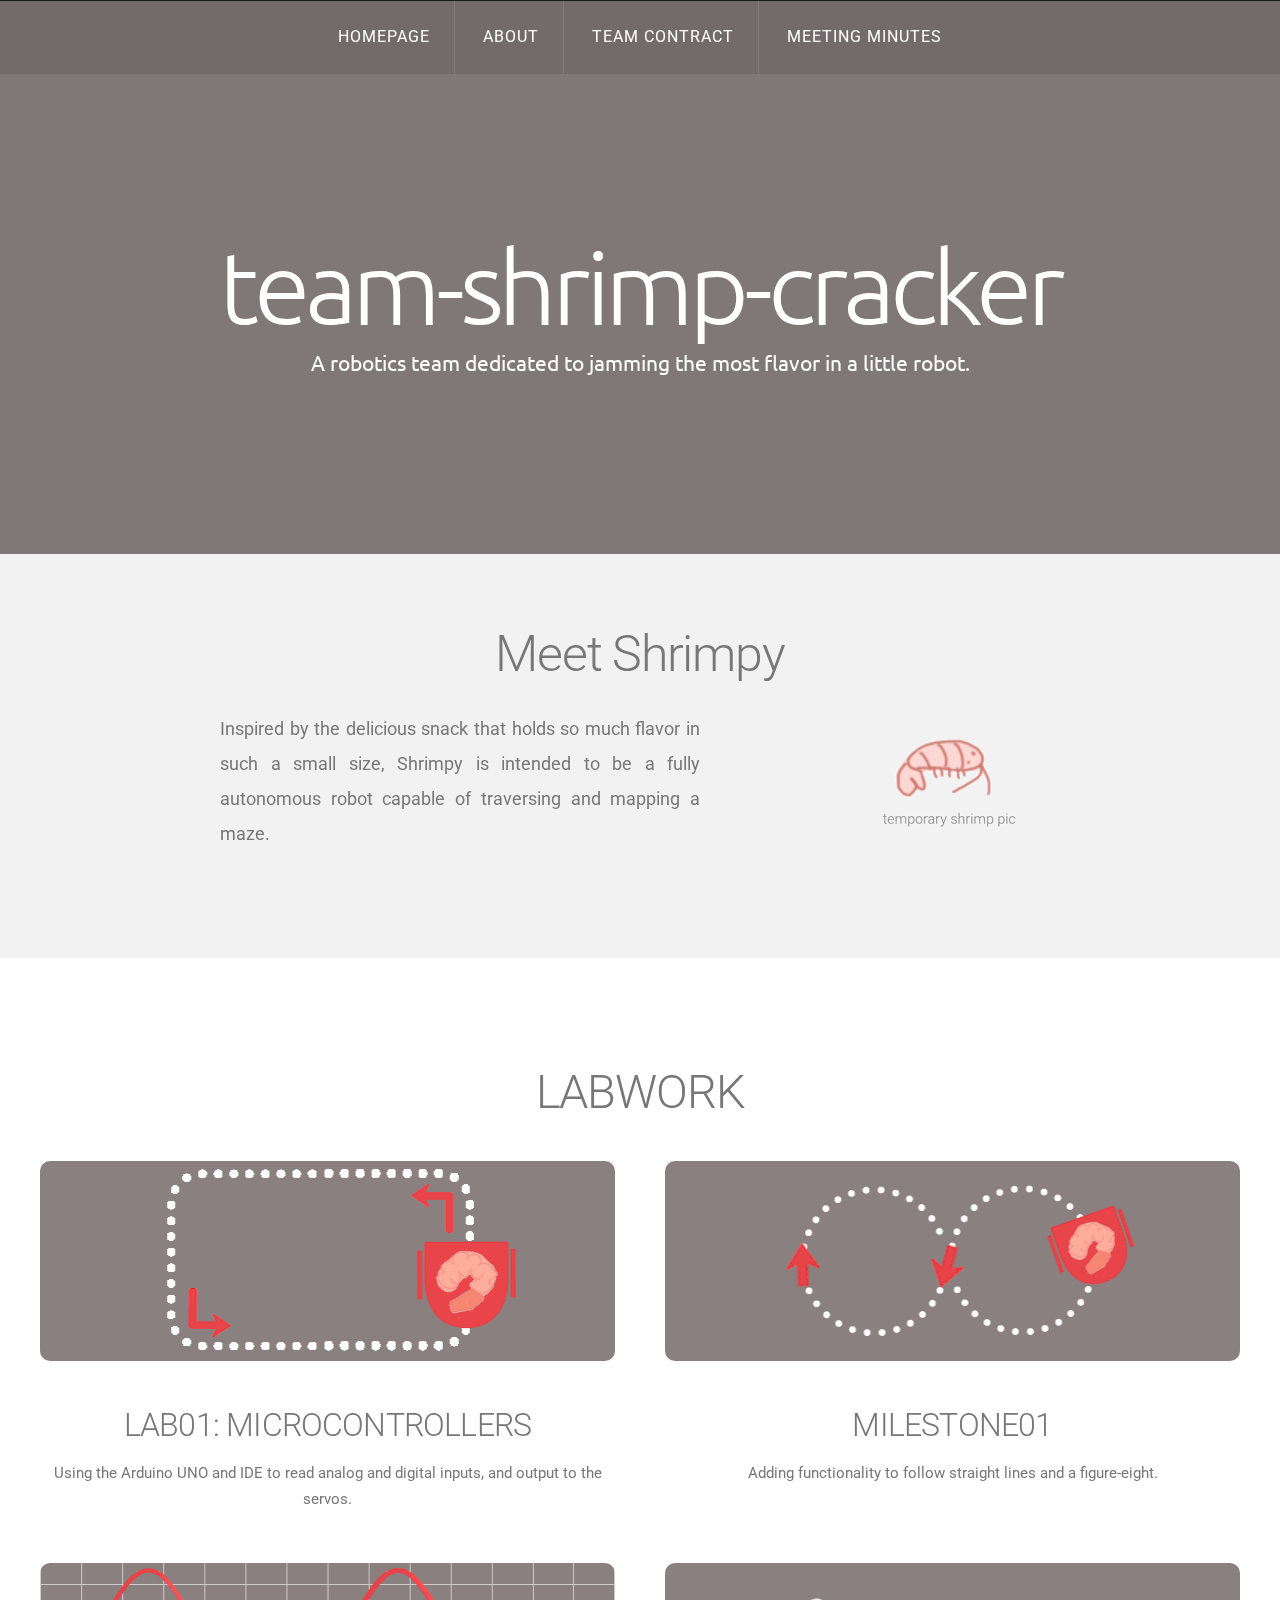
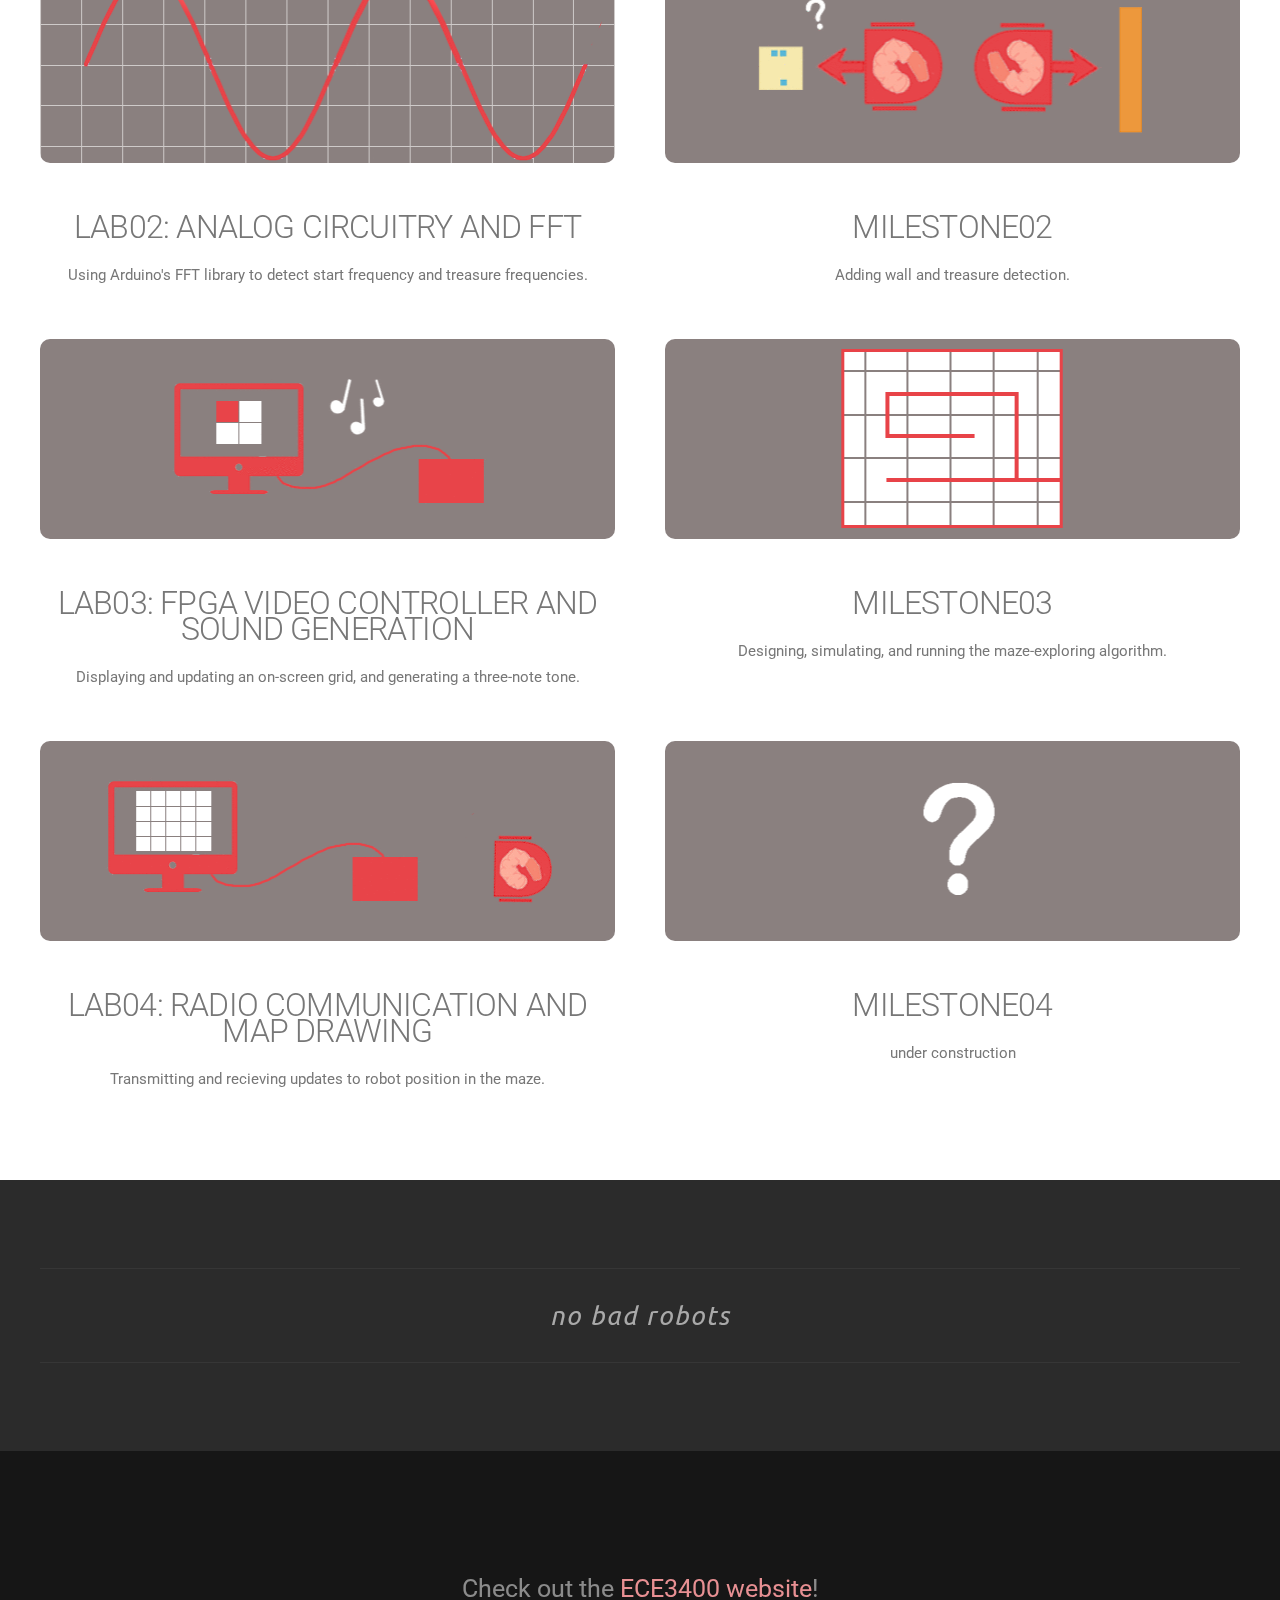
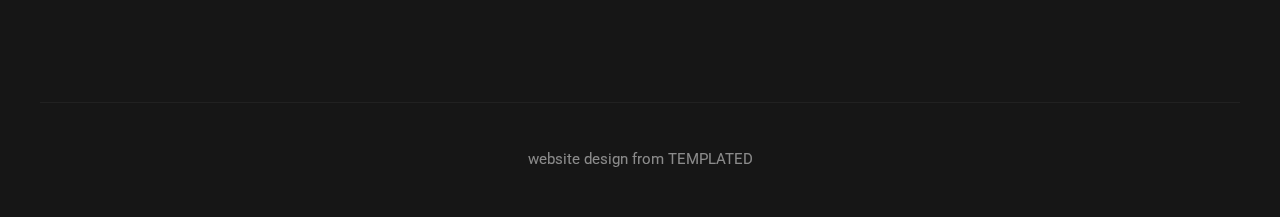
==== index.html @ 2589a4f0 "fixing font across all pages?" ====
<!DOCTYPE HTML>
<!--
	Linear by TEMPLATED
    templated.co @templatedco
    Released for free under the Creative Commons Attribution 3.0 license (templated.co/license)
-->
<html>
	<head>
		<title>Team Shrimp Cracker</title>
        <link href="shrimp.ico" rel="icon">
		<meta http-equiv="content-type" content="text/html; charset=utf-8" />
		<meta name="description" content="" />
		<meta name="keywords" content="" />
        <link href="https://fonts.googleapis.com/css?family=Roboto:100" rel="stylesheet">
        <link href="https://fonts.googleapis.com/css?family=Ubuntu" rel="stylesheet">
		<script src="http://ajax.googleapis.com/ajax/libs/jquery/1.11.0/jquery.min.js"></script>
		<script src="js/skel.min.js"></script>
		<script src="js/skel-panels.min.js"></script>
		<script src="js/init.js"></script>
		<noscript>
			<link rel="stylesheet" href="css/skel-noscript.css" />
			<link rel="stylesheet" href="css/style.css" />
			<link rel="stylesheet" href="css/style-desktop.css" />
		</noscript>
	</head>
	<body class="homepage">

	<!-- Header -->
		<div id="header">
			<div id="nav-wrapper"> 
				<!-- Nav -->
				<nav id="nav">
					<ul>
						<li class="active"><a href="index.html">Homepage</a></li>
						<li><a href="about.html">About</a></li>
						<li><a href="team-contract.html">Team Contract</a></li>
						<li><a href="meeting-minutes.html">Meeting Minutes</a></li>
					</ul>
				</nav>
			</div>
			<div class="container"> 
				
				<!-- Logo -->
				<div id="logo" style="font-family: Ubuntu;">
                    <h1><a href="index.html">team-shrimp-cracker</a></h1>
					<span class="tag">A robotics team dedicated to jamming the most flavor in a little robot.</span>
				</div>
			</div>
		</div>

	<!-- Featured -->
		<div id="featured">
			<div class="container">
				<header>
					<h2>Meet Shrimpy</h2>
				</header>
				<p style="margin-left:15%; width:40%;text-align: justify; text-justify: inter-word;">Inspired by the delicious snack that holds so much flavor in such a small size, Shrimpy is intended to be a fully autonomous robot capable of traversing and mapping a maze.</p>
                <div style="position:absolute; right:20%; top:35%;">
                    <img src="images/shrimp.PNG">
                </div>
			</div>
		</div>

	<!-- Main -->
		<div id="main">
			<div id="content" class="container">
                <header style="padding-top:0;"><h2 style="font-size:320%;"> LABWORK </h2></header>
				<div class="row">
					<section class="6u">
						<a href="lab01.html" class="image full"><img src="images/lab01.png" alt="" style="border-radius: 10px;"></a>
						<header style="margin-bottom:0;">
                            <a href="lab01.html"> <h2>LAB01: MICROCONTROLLERS</h2> </a>
						</header>
						<p>Using the Arduino UNO and IDE to read analog and digital inputs, and output to the servos.</p>
					</section>				
					<section class="6u">
						<a href="m01.html" class="image full"><img src="images/m01.png" alt="" style="border-radius: 10px;"></a>
						<header style="margin-bottom:0;">
                            <a href="m01.html"><h2>MILESTONE01</h2></a>
						</header>
						<p>Adding functionality to follow straight lines and a figure-eight.</p>
					</section>				
				</div>

				<div class="row">
					<section class="6u">
						<a href="lab02.html" class="image full"><img src="images/lab02.png" alt="" style="border-radius: 10px;"></a>
						<header style="margin-bottom:0;">
                            <a href="lab02.html"><h2>LAB02: ANALOG CIRCUITRY AND FFT</h2></a>
						</header>
						<p>Using Arduino's FFT library to detect start frequency and treasure frequencies.</p>
					</section>				
					<section class="6u">
						<a href="m02.html" class="image full"><img src="images/m02.gif" alt="" style="border-radius: 10px;"></a>
						<header style="margin-bottom:0;">
                            <a href="m02.html"><h2>MILESTONE02</h2></a>
						</header>
						<p>Adding wall and treasure detection.</p>
					</section>				
				</div>
			
                <div class="row">
					<section class="6u">
						<a href="lab03.html" class="image full"><img src="images/lab03.gif" alt="" style="border-radius: 10px;"></a>
						<header style="margin-bottom:0;">
                            <a href="lab03.html"><h2>LAB03: FPGA VIDEO CONTROLLER AND SOUND GENERATION</h2></a>
						</header>
						<p>Displaying and updating an on-screen grid, and generating a three-note tone.</p>
					</section>				
					<section class="6u">
						<a href="nobody-home.html" class="image full"><img src="images/m03.gif" alt="" style="border-radius: 10px;"></a>
						<header style="margin-bottom:0;">
                            <a href="nobody-home.html"><h2>MILESTONE03</h2></a>
						</header>
						<p>Designing, simulating, and running the maze-exploring algorithm.</p>
					</section>				
				</div>
                
                <div class="row">
					<section class="6u">
						<a href="lab04.html" class="image full"><img src="images/lab04.gif" alt="" style="border-radius: 10px;"></a>
						<header style="margin-bottom:0;">
                            <a href="lab04.html"><h2>LAB04: RADIO COMMUNICATION AND MAP DRAWING</h2></a>
						</header>
                        <p>Transmitting and recieving updates to robot position in the maze.</p>
					</section>				
					<section class="6u">
						<a href="nobody-home.html" class="image full"><img src="images/tbd.png" alt="" style="border-radius: 10px;"></a>
						<header style="margin-bottom:0;">
                            <a href="nobody-home.html"><h2>MILESTONE04</h2></a>
						</header>
						<p>under construction</p>
					</section>				
				</div>
                
			</div>
		</div>

	<!-- Tweet -->
		<div id="tweet">
			<div class="container">
				<section>
					<blockquote style="font-family:Ubuntu; letter-spacing: 2px;">no bad robots</blockquote>
				</section>
			</div>
		</div>

	<!-- Footer -->
		<div id="footer">
			<div class="container">
				<section>
					<header>
						<h2></h2>
                        <span class="byline">Check out the <a href="https://cei-lab.github.io/ece3400/">ECE3400 website</a>!</span>
					</header>
				</section>
			</div>
		</div>

	<!-- Copyright -->
		<div id="copyright">
			<div class="container">
				website design from <a href="http://templated.co">TEMPLATED</a>  
			</div>
		</div>

	</body>
</html>
---- css/skel-noscript.css ----
/* Resets (http://meyerweb.com/eric/tools/css/reset/ | v2.0 | 20110126 | License: none (public domain)) */

	html,body,div,span,applet,object,iframe,h1,h2,h3,h4,h5,h6,p,blockquote,pre,a,abbr,acronym,address,big,cite,code,del,dfn,em,img,ins,kbd,q,s,samp,small,strike,strong,sub,sup,tt,var,b,u,i,center,dl,dt,dd,ol,ul,li,fieldset,form,label,legend,table,caption,tbody,tfoot,thead,tr,th,td,article,aside,canvas,details,embed,figure,figcaption,footer,header,hgroup,menu,nav,output,ruby,section,summary,time,mark,audio,video{margin:0;padding:0;border:0;font-size:100%;font:inherit;vertical-align:baseline;}article,aside,details,figcaption,figure,footer,header,hgroup,menu,nav,section{display:block;}body{line-height:1;}ol,ul{list-style:none;}blockquote,q{quotes:none;}blockquote:before,blockquote:after,q:before,q:after{content:'';content:none;}table{border-collapse:collapse;border-spacing:0;}body{-webkit-text-size-adjust:none}

/* Box Model */

	*, *:before, *:after {
		-moz-box-sizing: border-box;
		-webkit-box-sizing: border-box;
		-o-box-sizing: border-box;
		-ms-box-sizing: border-box;
		box-sizing: border-box;
	}

/* Container */

	body {
		min-width: 1200px;
	}

	.container {
		width: 1200px;
		margin-left: auto;
		margin-right: auto;
	}

	/* Modifiers */
	
		.container.small {
			width: 900px;
		}

		.container.big {
			width: 100%;
			max-width: 1500px;
			min-width: 1200px;
		}

/* Grid */

	/* Cells */

		.\31 2u { width: 100% }
		.\31 1u { width: 91.6666666667% }
		.\31 0u { width: 83.3333333333% }
		.\39 u { width: 75% }
		.\38 u { width: 66.6666666667% }
		.\37 u { width: 58.3333333333% }
		.\36 u { width: 50% }
		.\35 u { width: 41.6666666667% }
		.\34 u { width: 33.3333333333% }
		.\33 u { width: 25% }
		.\32 u { width: 16.6666666667% }
		.\31 u { width: 8.3333333333% }
		.\-11u { margin-left: 91.6666666667% }
		.\-10u { margin-left: 83.3333333333% }
		.\-9u { margin-left: 75% }
		.\-8u { margin-left: 66.6666666667% }
		.\-7u { margin-left: 58.3333333333% }
		.\-6u { margin-left: 50% }
		.\-5u { margin-left: 41.6666666667% }
		.\-4u { margin-left: 33.3333333333% }
		.\-3u { margin-left: 25% }
		.\-2u { margin-left: 16.6666666667% }
		.\-1u { margin-left: 8.3333333333% }

		.row > * {
			padding: 50px 0 0 50px;
			float: left;
			-moz-box-sizing: border-box;
			-webkit-box-sizing: border-box;
			-o-box-sizing: border-box;
			-ms-box-sizing: border-box;
			box-sizing: border-box;
		}

		.row + .row > * {
			padding-top: 50px;
		}

		.row {
			margin-left: -50px;
		}

	/* Rows */

		.row:after {
			content: '';
			display: block;
			clear: both;
			height: 0;
		}

		.row:first-child > * {
			padding-top: 0;
		}

		.row > * {
			padding-top: 0;
		}

		/* Modifiers */

			/* Flush */

				.row.flush {
					margin-left: 0;
				}

				.row.flush > * {
					padding: 0 !important;
				}

			/* Quarter */

				.row.quarter > * {
					padding: 12.5px 0 0 12.5px;
				}

				.row.quarter + .row.quarter > * {
					padding-top: 12.5px;
				}

				.row.quarter {
					margin-left: -12.5px;
				}

			/* Half */

				.row.half > * {
					padding: 25px 0 0 25px;
				}

				.row.half + .row.half > * {
					padding-top: 25px;
				}

				.row.half {
					margin-left: -25px;
				}

			/* One and (a) Half */

				.row.oneandhalf > * {
					padding: 75px 0 0 75px;
				}

				.row.oneandhalf + .row.oneandhalf > * {
					padding-top: 75px;
				}

				.row.oneandhalf {
					margin-left: -75px;
				}

			/* Double */

				.row.double > * {
					padding: 100px 0 0 100px;
				}

				.row.double + .row.double > * {
					padding-top: 100px;
				}

				.row.double {
					margin-left: -100px;
				}
---- css/style.css ----
/*
	Linear by TEMPLATED
    templated.co @templatedco
    Released for free under the Creative Commons Attribution 3.0 license (templated.co/license)
*/

@charset 'UTF-8';

/*@font-face{font-family:'FontAwesome';src:url('font/fontawesome-webfont.eot?v=4.0.1');src:url('font/fontawesome-webfont.eot?#iefix&v=4.0.1') format('embedded-opentype'),url('font/fontawesome-webfont.woff?v=4.0.1') format('woff'),url('font/fontawesome-webfont.ttf?v=4.0.1') format('truetype'),url('font/fontawesome-webfont.svg?v=4.0.1#fontawesomeregular') format('svg');font-weight:normal;font-style:normal}*/

/*********************************************************************************/
/* Basic                                                                         */
/*********************************************************************************/

	body
	{
		margin: 0;
		padding: 0;
		background: #161616;
	}

	body,input,textarea,select
	{
		font-family: 'Roboto', sans-serif;
		font-size: 11pt;
/*		font-weight: 500;*/
		line-height: 1.75em;
		color: #777;
	}

	h1,h2,h3,h4,h5,h6
	{
		font-weight: 300;
		color: #777;
	}
	
		h2
		{
			letter-spacing: -0.025em;
		}
	
		h1 a, h2 a, h3 a, h4 a, h5 a, h6 a
		{
			color: inherit;
			text-decoration: none;
		}
		
	strong, b
	{
		font-weight: 500;
		color: #000000;
	}
	
	em, i
	{
		font-style: italic;
	}

	a
	{
		text-decoration: none;
		color: #e89093;
	}
	
	a:hover
	{
		text-decoration: underline;
	}

	sub
	{
		position: relative;
		top: 0.5em;
		font-size: 0.8em;
	}
	
	sup
	{
		position: relative;
		top: -0.5em;
		font-size: 0.8em;
	}
	
	hr
	{
		border: 0;
		border-top: solid 1px #ddd;
		margin: 6em 0 0 0;
		padding: 6em 0 0 0;
	}
	
	blockquote
	{
		border-left: solid 0.5em #ddd;
		padding: 1em 0 1em 2em;
		font-style: italic;
	}
	
	p, ul, ol, dl, table
	{
		margin-bottom: 1em;
	}

	header
	{
		margin-bottom: 1.6em;
	}
	
		header h2
		{
		}

		header .byline
		{
			display: block;
			margin: 1.5em 0 0 0;
			padding: 0 0 0.5em 0;
		}
		
	footer
	{
		margin-top: 1em;
	}

	br.clear
	{
		clear: both;
	}

	.pennant
	{
		color: #bbb;
	}

	/* Sections/Articles */
	
		section,
		article
		{
			margin-bottom: 3em;
		}
		
		section > :last-child,
		article > :last-child
		{
			margin-bottom: 0;
		}

		section:last-child,
		article:last-child
		{
			margin-bottom: 0;
		}

		.row > section,
		.row > article
		{
			margin-bottom: 0;
		}

	/* Images */

		.image
		{
			display: inline-block;
		}
		
			.image img
			{
				display: block;
				width: 100%;
			}

			.image.featured
			{
				display: block;
				width: 100%;
				margin: 0 0 2em 0;
			}
			
			.image.full
			{
				display: block;
				width: 100%;
				margin-bottom: 2em;
			}
			
			.image.left
			{
				float: left;
				margin: 0 2em 2em 0;
			}
			
			.image.centered
			{
				display: block;
				margin: 0 0 2em 0;
			}

				.image.centered img
				{
					margin: 0 auto;
					width: auto;
				}

	/* Lists */

		ul.default
		{
			margin: 0;
			padding: 0em 0em 1.5em 0em;
			list-style: none;
		}
		
			ul.default li
			{
				padding: 0.60em 0em;
				font-size: 0.95em;
				border-top: 1px solid;
				border-color: rgba(0,0,0,.1);
			}		
		
			ul.default li:first-child
			{
				padding-top: 0;
				border-top: none;
			}
	
			ul.default {
			}
		
		ul.style li {
			margin: 0;
			padding: 2em 0em 1.5em 0em;
			border-top: 1px solid;
			border-color: rgba(0,0,0,.1);
		}
		
		ul.style li:first-child
		{
			padding-top: 0;
			border-top: none;
		}
		
		ul.style img {
			float: left;
			margin-right: 20px;
		}
		
		ul.style a {
			color: #434343;
		}
		
		ul.style .posted {
			padding: 0em 0em 1em 0em;
			letter-spacing: 1px;
			text-transform: uppercase;
			font-size: 8pt;
			color: #A2A2A2;
		}
		
		ul.style .first {
			padding-top: 0px;
			border-top: none;
		}
							

	/* Buttons */
		
	.button
	{
		position: relative;
		display: inline-block;
		background: #8a807f;
		padding: 0.8em 2em;
		text-decoration: none !important;
		font-size: 1.2em;
		font-weight: 300;
		color: #FFF !important;
		-moz-transition: color 0.35s ease-in-out, background-color 0.35s ease-in-out;
		-webkit-transition: color 0.35s ease-in-out, background-color 0.35s ease-in-out;
		-o-transition: color 0.35s ease-in-out, background-color 0.35s ease-in-out;
		-ms-transition: color 0.35s ease-in-out, background-color 0.35s ease-in-out;
		transition: color 0.35s ease-in-out, background-color 0.35s ease-in-out;
		text-align: center;
		border-radius: 0.25em;
	}

	.button:hover
	{
		background: #e84449;
		color: #FFF !important;
	}

/*********************************************************************************/
/* Icons                                                                         */
/* Powered by Font Awesome by Dave Gandy | http://fontawesome.io                 */
/* Licensed under the SIL OFL 1.1 (font), MIT (CSS)                              */
/*********************************************************************************/

	.fa
	{
		text-decoration: none;
	}

		.fa.solo
		{
		}
		
			.fa.solo span
			{
				display: none;
			}

		.fa:before
		{
			display:inline-block;
			font-family: FontAwesome;
			font-size: 1.25em;
			text-decoration: none;
			font-style: normal;
			font-weight: normal;
			line-height: 1;
			-webkit-font-smoothing:antialiased;
			-moz-osx-font-smoothing:grayscale;
		}

		.fa-lg{font-size:1.3333333333333333em;line-height:.75em;vertical-align:-15%}
		.fa-2x{font-size:2em}
		.fa-3x{font-size:3em}
		.fa-4x{font-size:4em}
		.fa-5x{font-size:5em}
		.fa-fw{width:1.2857142857142858em;text-align:center}
		.fa-ul{padding-left:0;margin-left:2.142857142857143em;list-style-type:none}.fa-ul>li{position:relative}
		.fa-li{position:absolute;left:-2.142857142857143em;width:2.142857142857143em;top:.14285714285714285em;text-align:center}.fa-li.fa-lg{left:-1.8571428571428572em}
		.fa-border{padding:.2em .25em .15em;border:solid .08em #eee;border-radius:.1em}
		.pull-right{float:right}
		.pull-left{float:left}
		.fa.pull-left{margin-right:.3em}
		.fa.pull-right{margin-left:.3em}
		.fa-spin{-webkit-animation:spin 2s infinite linear;-moz-animation:spin 2s infinite linear;-o-animation:spin 2s infinite linear;animation:spin 2s infinite linear}
		@-moz-keyframes spin{0%{-moz-transform:rotate(0deg)} 100%{-moz-transform:rotate(359deg)}}@-webkit-keyframes spin{0%{-webkit-transform:rotate(0deg)} 100%{-webkit-transform:rotate(359deg)}}@-o-keyframes spin{0%{-o-transform:rotate(0deg)} 100%{-o-transform:rotate(359deg)}}@-ms-keyframes spin{0%{-ms-transform:rotate(0deg)} 100%{-ms-transform:rotate(359deg)}}@keyframes spin{0%{transform:rotate(0deg)} 100%{transform:rotate(359deg)}}.fa-rotate-90{filter:progid:DXImageTransform.Microsoft.BasicImage(rotation=1);-webkit-transform:rotate(90deg);-moz-transform:rotate(90deg);-ms-transform:rotate(90deg);-o-transform:rotate(90deg);transform:rotate(90deg)}
		.fa-rotate-180{filter:progid:DXImageTransform.Microsoft.BasicImage(rotation=2);-webkit-transform:rotate(180deg);-moz-transform:rotate(180deg);-ms-transform:rotate(180deg);-o-transform:rotate(180deg);transform:rotate(180deg)}
		.fa-rotate-270{filter:progid:DXImageTransform.Microsoft.BasicImage(rotation=3);-webkit-transform:rotate(270deg);-moz-transform:rotate(270deg);-ms-transform:rotate(270deg);-o-transform:rotate(270deg);transform:rotate(270deg)}
		.fa-flip-horizontal{filter:progid:DXImageTransform.Microsoft.BasicImage(rotation=0, mirror=1);-webkit-transform:scale(-1, 1);-moz-transform:scale(-1, 1);-ms-transform:scale(-1, 1);-o-transform:scale(-1, 1);transform:scale(-1, 1)}
		.fa-flip-vertical{filter:progid:DXImageTransform.Microsoft.BasicImage(rotation=2, mirror=1);-webkit-transform:scale(1, -1);-moz-transform:scale(1, -1);-ms-transform:scale(1, -1);-o-transform:scale(1, -1);transform:scale(1, -1)}
		.fa-stack{position:relative;display:inline-block;width:2em;height:2em;line-height:2em;vertical-align:middle}
		.fa-stack-1x,.fa-stack-2x{position:absolute;left:0;width:100%;text-align:center}
		.fa-stack-1x{line-height:inherit}
		.fa-stack-2x{font-size:2em}
		.fa-inverse{color:#fff}
		.fa-glass:before{content:"\f000"}
		.fa-music:before{content:"\f001"}
		.fa-search:before{content:"\f002"}
		.fa-envelope-o:before{content:"\f003"}
		.fa-heart:before{content:"\f004"}
		.fa-star:before{content:"\f005"}
		.fa-star-o:before{content:"\f006"}
		.fa-user:before{content:"\f007"}
		.fa-film:before{content:"\f008"}
		.fa-th-large:before{content:"\f009"}
		.fa-th:before{content:"\f00a"}
		.fa-th-list:before{content:"\f00b"}
		.fa-check:before{content:"\f00c"}
		.fa-times:before{content:"\f00d"}
		.fa-search-plus:before{content:"\f00e"}
		.fa-search-minus:before{content:"\f010"}
		.fa-power-off:before{content:"\f011"}
		.fa-signal:before{content:"\f012"}
		.fa-gear:before,.fa-cog:before{content:"\f013"}
		.fa-trash-o:before{content:"\f014"}
		.fa-home:before{content:"\f015"}
		.fa-file-o:before{content:"\f016"}
		.fa-clock-o:before{content:"\f017"}
		.fa-road:before{content:"\f018"}
		.fa-download:before{content:"\f019"}
		.fa-arrow-circle-o-down:before{content:"\f01a"}
		.fa-arrow-circle-o-up:before{content:"\f01b"}
		.fa-inbox:before{content:"\f01c"}
		.fa-play-circle-o:before{content:"\f01d"}
		.fa-rotate-right:before,.fa-repeat:before{content:"\f01e"}
		.fa-refresh:before{content:"\f021"}
		.fa-list-alt:before{content:"\f022"}
		.fa-lock:before{content:"\f023"}
		.fa-flag:before{content:"\f024"}
		.fa-headphones:before{content:"\f025"}
		.fa-volume-off:before{content:"\f026"}
		.fa-volume-down:before{content:"\f027"}
		.fa-volume-up:before{content:"\f028"}
		.fa-qrcode:before{content:"\f029"}
		.fa-barcode:before{content:"\f02a"}
		.fa-tag:before{content:"\f02b"}
		.fa-tags:before{content:"\f02c"}
		.fa-book:before{content:"\f02d"}
		.fa-bookmark:before{content:"\f02e"}
		.fa-print:before{content:"\f02f"}
		.fa-camera:before{content:"\f030"}
		.fa-font:before{content:"\f031"}
		.fa-bold:before{content:"\f032"}
		.fa-italic:before{content:"\f033"}
		.fa-text-height:before{content:"\f034"}
		.fa-text-width:before{content:"\f035"}
		.fa-align-left:before{content:"\f036"}
		.fa-align-center:before{content:"\f037"}
		.fa-align-right:before{content:"\f038"}
		.fa-align-justify:before{content:"\f039"}
		.fa-list:before{content:"\f03a"}
		.fa-dedent:before,.fa-outdent:before{content:"\f03b"}
		.fa-indent:before{content:"\f03c"}
		.fa-video-camera:before{content:"\f03d"}
		.fa-picture-o:before{content:"\f03e"}
		.fa-pencil:before{content:"\f040"}
		.fa-map-marker:before{content:"\f041"}
		.fa-adjust:before{content:"\f042"}
		.fa-tint:before{content:"\f043"}
		.fa-edit:before,.fa-pencil-square-o:before{content:"\f044"}
		.fa-share-square-o:before{content:"\f045"}
		.fa-check-square-o:before{content:"\f046"}
		.fa-move:before{content:"\f047"}
		.fa-step-backward:before{content:"\f048"}
		.fa-fast-backward:before{content:"\f049"}
		.fa-backward:before{content:"\f04a"}
		.fa-play:before{content:"\f04b"}
		.fa-pause:before{content:"\f04c"}
		.fa-stop:before{content:"\f04d"}
		.fa-forward:before{content:"\f04e"}
		.fa-fast-forward:before{content:"\f050"}
		.fa-step-forward:before{content:"\f051"}
		.fa-eject:before{content:"\f052"}
		.fa-chevron-left:before{content:"\f053"}
		.fa-chevron-right:before{content:"\f054"}
		.fa-plus-circle:before{content:"\f055"}
		.fa-minus-circle:before{content:"\f056"}
		.fa-times-circle:before{content:"\f057"}
		.fa-check-circle:before{content:"\f058"}
		.fa-question-circle:before{content:"\f059"}
		.fa-info-circle:before{content:"\f05a"}
		.fa-crosshairs:before{content:"\f05b"}
		.fa-times-circle-o:before{content:"\f05c"}
		.fa-check-circle-o:before{content:"\f05d"}
		.fa-ban:before{content:"\f05e"}
		.fa-arrow-left:before{content:"\f060"}
		.fa-arrow-right:before{content:"\f061"}
		.fa-arrow-up:before{content:"\f062"}
		.fa-arrow-down:before{content:"\f063"}
		.fa-mail-forward:before,.fa-share:before{content:"\f064"}
		.fa-resize-full:before{content:"\f065"}
		.fa-resize-small:before{content:"\f066"}
		.fa-plus:before{content:"\f067"}
		.fa-minus:before{content:"\f068"}
		.fa-asterisk:before{content:"\f069"}
		.fa-exclamation-circle:before{content:"\f06a"}
		.fa-gift:before{content:"\f06b"}
		.fa-leaf:before{content:"\f06c"}
		.fa-fire:before{content:"\f06d"}
		.fa-eye:before{content:"\f06e"}
		.fa-eye-slash:before{content:"\f070"}
		.fa-warning:before,.fa-exclamation-triangle:before{content:"\f071"}
		.fa-plane:before{content:"\f072"}
		.fa-calendar:before{content:"\f073"}
		.fa-random:before{content:"\f074"}
		.fa-comment:before{content:"\f075"}
		.fa-magnet:before{content:"\f076"}
		.fa-chevron-up:before{content:"\f077"}
		.fa-chevron-down:before{content:"\f078"}
		.fa-retweet:before{content:"\f079"}
		.fa-shopping-cart:before{content:"\f07a"}
		.fa-folder:before{content:"\f07b"}
		.fa-folder-open:before{content:"\f07c"}
		.fa-resize-vertical:before{content:"\f07d"}
		.fa-resize-horizontal:before{content:"\f07e"}
		.fa-bar-chart-o:before{content:"\f080"}
		.fa-twitter-square:before{content:"\f081"}
		.fa-facebook-square:before{content:"\f082"}
		.fa-camera-retro:before{content:"\f083"}
		.fa-key:before{content:"\f084"}
		.fa-gears:before,.fa-cogs:before{content:"\f085"}
		.fa-comments:before{content:"\f086"}
		.fa-thumbs-o-up:before{content:"\f087"}
		.fa-thumbs-o-down:before{content:"\f088"}
		.fa-star-half:before{content:"\f089"}
		.fa-heart-o:before{content:"\f08a"}
		.fa-sign-out:before{content:"\f08b"}
		.fa-linkedin-square:before{content:"\f08c"}
		.fa-thumb-tack:before{content:"\f08d"}
		.fa-external-link:before{content:"\f08e"}
		.fa-sign-in:before{content:"\f090"}
		.fa-trophy:before{content:"\f091"}
		.fa-github-square:before{content:"\f092"}
		.fa-upload:before{content:"\f093"}
		.fa-lemon-o:before{content:"\f094"}
		.fa-phone:before{content:"\f095"}
		.fa-square-o:before{content:"\f096"}
		.fa-bookmark-o:before{content:"\f097"}
		.fa-phone-square:before{content:"\f098"}
		.fa-twitter:before{content:"\f099"}
		.fa-facebook:before{content:"\f09a"}
		.fa-github:before{content:"\f09b"}
		.fa-unlock:before{content:"\f09c"}
		.fa-credit-card:before{content:"\f09d"}
		.fa-rss:before{content:"\f09e"}
		.fa-hdd-o:before{content:"\f0a0"}
		.fa-bullhorn:before{content:"\f0a1"}
		.fa-bell:before{content:"\f0f3"}
		.fa-certificate:before{content:"\f0a3"}
		.fa-hand-o-right:before{content:"\f0a4"}
		.fa-hand-o-left:before{content:"\f0a5"}
		.fa-hand-o-up:before{content:"\f0a6"}
		.fa-hand-o-down:before{content:"\f0a7"}
		.fa-arrow-circle-left:before{content:"\f0a8"}
		.fa-arrow-circle-right:before{content:"\f0a9"}
		.fa-arrow-circle-up:before{content:"\f0aa"}
		.fa-arrow-circle-down:before{content:"\f0ab"}
		.fa-globe:before{content:"\f0ac"}
		.fa-wrench:before{content:"\f0ad"}
		.fa-tasks:before{content:"\f0ae"}
		.fa-filter:before{content:"\f0b0"}
		.fa-briefcase:before{content:"\f0b1"}
		.fa-fullscreen:before{content:"\f0b2"}
		.fa-group:before{content:"\f0c0"}
		.fa-chain:before,.fa-link:before{content:"\f0c1"}
		.fa-cloud:before{content:"\f0c2"}
		.fa-flask:before{content:"\f0c3"}
		.fa-cut:before,.fa-scissors:before{content:"\f0c4"}
		.fa-copy:before,.fa-files-o:before{content:"\f0c5"}
		.fa-paperclip:before{content:"\f0c6"}
		.fa-save:before,.fa-floppy-o:before{content:"\f0c7"}
		.fa-square:before{content:"\f0c8"}
		.fa-reorder:before{content:"\f0c9"}
		.fa-list-ul:before{content:"\f0ca"}
		.fa-list-ol:before{content:"\f0cb"}
		.fa-strikethrough:before{content:"\f0cc"}
		.fa-underline:before{content:"\f0cd"}
		.fa-table:before{content:"\f0ce"}
		.fa-magic:before{content:"\f0d0"}
		.fa-truck:before{content:"\f0d1"}
		.fa-pinterest:before{content:"\f0d2"}
		.fa-pinterest-square:before{content:"\f0d3"}
		.fa-google-plus-square:before{content:"\f0d4"}
		.fa-google-plus:before{content:"\f0d5"}
		.fa-money:before{content:"\f0d6"}
		.fa-caret-down:before{content:"\f0d7"}
		.fa-caret-up:before{content:"\f0d8"}
		.fa-caret-left:before{content:"\f0d9"}
		.fa-caret-right:before{content:"\f0da"}
		.fa-columns:before{content:"\f0db"}
		.fa-unsorted:before,.fa-sort:before{content:"\f0dc"}
		.fa-sort-down:before,.fa-sort-asc:before{content:"\f0dd"}
		.fa-sort-up:before,.fa-sort-desc:before{content:"\f0de"}
		.fa-envelope:before{content:"\f0e0"}
		.fa-linkedin:before{content:"\f0e1"}
		.fa-rotate-left:before,.fa-undo:before{content:"\f0e2"}
		.fa-legal:before,.fa-gavel:before{content:"\f0e3"}
		.fa-dashboard:before,.fa-tachometer:before{content:"\f0e4"}
		.fa-comment-o:before{content:"\f0e5"}
		.fa-comments-o:before{content:"\f0e6"}
		.fa-flash:before,.fa-bolt:before{content:"\f0e7"}
		.fa-sitemap:before{content:"\f0e8"}
		.fa-umbrella:before{content:"\f0e9"}
		.fa-paste:before,.fa-clipboard:before{content:"\f0ea"}
		.fa-lightbulb-o:before{content:"\f0eb"}
		.fa-exchange:before{content:"\f0ec"}
		.fa-cloud-download:before{content:"\f0ed"}
		.fa-cloud-upload:before{content:"\f0ee"}
		.fa-user-md:before{content:"\f0f0"}
		.fa-stethoscope:before{content:"\f0f1"}
		.fa-suitcase:before{content:"\f0f2"}
		.fa-bell-o:before{content:"\f0a2"}
		.fa-coffee:before{content:"\f0f4"}
		.fa-cutlery:before{content:"\f0f5"}
		.fa-file-text-o:before{content:"\f0f6"}
		.fa-building:before{content:"\f0f7"}
		.fa-hospital:before{content:"\f0f8"}
		.fa-ambulance:before{content:"\f0f9"}
		.fa-medkit:before{content:"\f0fa"}
		.fa-fighter-jet:before{content:"\f0fb"}
		.fa-beer:before{content:"\f0fc"}
		.fa-h-square:before{content:"\f0fd"}
		.fa-plus-square:before{content:"\f0fe"}
		.fa-angle-double-left:before{content:"\f100"}
		.fa-angle-double-right:before{content:"\f101"}
		.fa-angle-double-up:before{content:"\f102"}
		.fa-angle-double-down:before{content:"\f103"}
		.fa-angle-left:before{content:"\f104"}
		.fa-angle-right:before{content:"\f105"}
		.fa-angle-up:before{content:"\f106"}
		.fa-angle-down:before{content:"\f107"}
		.fa-desktop:before{content:"\f108"}
		.fa-laptop:before{content:"\f109"}
		.fa-tablet:before{content:"\f10a"}
		.fa-mobile-phone:before,.fa-mobile:before{content:"\f10b"}
		.fa-circle-o:before{content:"\f10c"}
		.fa-quote-left:before{content:"\f10d"}
		.fa-quote-right:before{content:"\f10e"}
		.fa-spinner:before{content:"\f110"}
		.fa-circle:before{content:"\f111"}
		.fa-mail-reply:before,.fa-reply:before{content:"\f112"}
		.fa-github-alt:before{content:"\f113"}
		.fa-folder-o:before{content:"\f114"}
		.fa-folder-open-o:before{content:"\f115"}
		.fa-expand-o:before{content:"\f116"}
		.fa-collapse-o:before{content:"\f117"}
		.fa-smile-o:before{content:"\f118"}
		.fa-frown-o:before{content:"\f119"}
		.fa-meh-o:before{content:"\f11a"}
		.fa-gamepad:before{content:"\f11b"}
		.fa-keyboard-o:before{content:"\f11c"}
		.fa-flag-o:before{content:"\f11d"}
		.fa-flag-checkered:before{content:"\f11e"}
		.fa-terminal:before{content:"\f120"}
		.fa-code:before{content:"\f121"}
		.fa-reply-all:before{content:"\f122"}
		.fa-mail-reply-all:before{content:"\f122"}
		.fa-star-half-empty:before,.fa-star-half-full:before,.fa-star-half-o:before{content:"\f123"}
		.fa-location-arrow:before{content:"\f124"}
		.fa-crop:before{content:"\f125"}
		.fa-code-fork:before{content:"\f126"}
		.fa-unlink:before,.fa-chain-broken:before{content:"\f127"}
		.fa-question:before{content:"\f128"}
		.fa-info:before{content:"\f129"}
		.fa-exclamation:before{content:"\f12a"}
		.fa-superscript:before{content:"\f12b"}
		.fa-subscript:before{content:"\f12c"}
		.fa-eraser:before{content:"\f12d"}
		.fa-puzzle-piece:before{content:"\f12e"}
		.fa-microphone:before{content:"\f130"}
		.fa-microphone-slash:before{content:"\f131"}
		.fa-shield:before{content:"\f132"}
		.fa-calendar-o:before{content:"\f133"}
		.fa-fire-extinguisher:before{content:"\f134"}
		.fa-rocket:before{content:"\f135"}
		.fa-maxcdn:before{content:"\f136"}
		.fa-chevron-circle-left:before{content:"\f137"}
		.fa-chevron-circle-right:before{content:"\f138"}
		.fa-chevron-circle-up:before{content:"\f139"}
		.fa-chevron-circle-down:before{content:"\f13a"}
		.fa-html5:before{content:"\f13b"}
		.fa-css3:before{content:"\f13c"}
		.fa-anchor:before{content:"\f13d"}
		.fa-unlock-o:before{content:"\f13e"}
		.fa-bullseye:before{content:"\f140"}
		.fa-ellipsis-horizontal:before{content:"\f141"}
		.fa-ellipsis-vertical:before{content:"\f142"}
		.fa-rss-square:before{content:"\f143"}
		.fa-play-circle:before{content:"\f144"}
		.fa-ticket:before{content:"\f145"}
		.fa-minus-square:before{content:"\f146"}
		.fa-minus-square-o:before{content:"\f147"}
		.fa-level-up:before{content:"\f148"}
		.fa-level-down:before{content:"\f149"}
		.fa-check-square:before{content:"\f14a"}
		.fa-pencil-square:before{content:"\f14b"}
		.fa-external-link-square:before{content:"\f14c"}
		.fa-share-square:before{content:"\f14d"}
		.fa-compass:before{content:"\f14e"}
		.fa-toggle-down:before,.fa-caret-square-o-down:before{content:"\f150"}
		.fa-toggle-up:before,.fa-caret-square-o-up:before{content:"\f151"}
		.fa-toggle-right:before,.fa-caret-square-o-right:before{content:"\f152"}
		.fa-euro:before,.fa-eur:before{content:"\f153"}
		.fa-gbp:before{content:"\f154"}
		.fa-dollar:before,.fa-usd:before{content:"\f155"}
		.fa-rupee:before,.fa-inr:before{content:"\f156"}
		.fa-cny:before,.fa-rmb:before,.fa-yen:before,.fa-jpy:before{content:"\f157"}
		.fa-ruble:before,.fa-rouble:before,.fa-rub:before{content:"\f158"}
		.fa-won:before,.fa-krw:before{content:"\f159"}
		.fa-bitcoin:before,.fa-btc:before{content:"\f15a"}
		.fa-file:before{content:"\f15b"}
		.fa-file-text:before{content:"\f15c"}
		.fa-sort-alpha-asc:before{content:"\f15d"}
		.fa-sort-alpha-desc:before{content:"\f15e"}
		.fa-sort-amount-asc:before{content:"\f160"}
		.fa-sort-amount-desc:before{content:"\f161"}
		.fa-sort-numeric-asc:before{content:"\f162"}
		.fa-sort-numeric-desc:before{content:"\f163"}
		.fa-thumbs-up:before{content:"\f164"}
		.fa-thumbs-down:before{content:"\f165"}
		.fa-youtube-square:before{content:"\f166"}
		.fa-youtube:before{content:"\f167"}
		.fa-xing:before{content:"\f168"}
		.fa-xing-square:before{content:"\f169"}
		.fa-youtube-play:before{content:"\f16a"}
		.fa-dropbox:before{content:"\f16b"}
		.fa-stack-overflow:before{content:"\f16c"}
		.fa-instagram:before{content:"\f16d"}
		.fa-flickr:before{content:"\f16e"}
		.fa-adn:before{content:"\f170"}
		.fa-bitbucket:before{content:"\f171"}
		.fa-bitbucket-square:before{content:"\f172"}
		.fa-tumblr:before{content:"\f173"}
		.fa-tumblr-square:before{content:"\f174"}
		.fa-long-arrow-down:before{content:"\f175"}
		.fa-long-arrow-up:before{content:"\f176"}
		.fa-long-arrow-left:before{content:"\f177"}
		.fa-long-arrow-right:before{content:"\f178"}
		.fa-apple:before{content:"\f179"}
		.fa-windows:before{content:"\f17a"}
		.fa-android:before{content:"\f17b"}
		.fa-linux:before{content:"\f17c"}
		.fa-dribbble:before{content:"\f17d"}
		.fa-skype:before{content:"\f17e"}
		.fa-foursquare:before{content:"\f180"}
		.fa-trello:before{content:"\f181"}
		.fa-female:before{content:"\f182"}
		.fa-male:before{content:"\f183"}
		.fa-gittip:before{content:"\f184"}
		.fa-sun-o:before{content:"\f185"}
		.fa-moon-o:before{content:"\f186"}
		.fa-archive:before{content:"\f187"}
		.fa-bug:before{content:"\f188"}
		.fa-vk:before{content:"\f189"}
		.fa-weibo:before{content:"\f18a"}
		.fa-renren:before{content:"\f18b"}
		.fa-pagelines:before{content:"\f18c"}
		.fa-stack-exchange:before{content:"\f18d"}
		.fa-arrow-circle-o-right:before{content:"\f18e"}
		.fa-arrow-circle-o-left:before{content:"\f190"}
		.fa-toggle-left:before,.fa-caret-square-o-left:before{content:"\f191"}
		.fa-dot-circle-o:before{content:"\f192"}
		.fa-wheelchair:before{content:"\f193"}
		.fa-vimeo-square:before{content:"\f194"}
		.fa-turkish-lira:before,.fa-try:before{content:"\f195"}
		.fa-fax:before{content:"\f1ac"}
		.fa-share-alt:before{content:"\f1e0"}
		.fa-cubes:before{content:"\f1b3"}

/*********************************************************************************/
/* Social Icon Styles                                                            */
/*********************************************************************************/

	ul.contact
	{
		padding: 1.5em 0 0 0;
		list-style: none;
		cursor: default;
	}
	
	ul.contact li
	{
		display: inline-block;
		margin: 0 1em;
	}
	
	ul.contact li span
	{
		display: none;
		margin: 0;
		padding: 0;
	}
	
	ul.contact li a
	{
		color: inherit;
		font-size: 1.75em;
		display: inline-block;
		-moz-transition: color 0.35s ease-in-out, background-color 0.35s ease-in-out;
		-webkit-transition: color 0.35s ease-in-out, background-color 0.35s ease-in-out;
		-o-transition: color 0.35s ease-in-out, background-color 0.35s ease-in-out;
		-ms-transition: color 0.35s ease-in-out, background-color 0.35s ease-in-out;
		transition: color 0.35s ease-in-out, background-color 0.35s ease-in-out;
	}
	
	ul.contact li a:hover
	{
		color: #fff;
	}

/*********************************************************************************/
/* Header                                                                        */
/*********************************************************************************/

	#header
	{
		position: relative;
		background: url(../images/header2.png) no-repeat bottom center;
		background-attachment: fixed;
		background-size: cover;
		text-align: center;
	}
	
		#header:before
		{
			content: '';
			position: absolute;
			left: 0;
			top: 0;
			width: 100%;
			height: 100%;
			background: rgba(64,64,64,0.125);
		}

/*********************************************************************************/
/* Logo                                                                          */
/*********************************************************************************/

	#logo
	{
		position: relative;
		z-index: 1;
	}
	
		#logo h1
		{
			color: #FFF;
		}
	
		#logo a
		{
			display: block;
			text-decoration: none;
			font-weight: 300;
			line-height: 1em;
			font-size: 7em;
			color: #FFF;
			letter-spacing: -0.05em;
			margin: 0 0 0.125em 0;
		}
		
		#logo span
		{
			font-size: 1.4em;
			color: #FFF;
		}

/*********************************************************************************/
/* Nav                                                                           */
/*********************************************************************************/

	#nav
	{
	}

		#nav-wrapper
		{
			background: rgba(0,0,0,.1);
			position: absolute;
			top: 0;
			left: 0;
			width: 100%;
		}
		
		#nav > ul
		{
			margin: 0;
			padding: 0;
			text-align: center;
		}

		#nav > ul > li
		{
			display: inline-block;
			border-right: 1px solid;
			border-color: rgba(255,255,255,.1);
		}
		
			#nav > ul > li:last-child
			{
				padding-right: 0;
				border-right: none;
			}

			#nav > ul > li > a,
			#nav > ul > li > span
			{
				display: inline-block;
				padding: 1.5em 1.5em;
				letter-spacing: 0.06em;
				text-decoration: none;
				text-transform: uppercase;
				font-size: 1.1em;
				outline: 0;
				color: #FFF;
			}

			#nav li.active a
			{
				color: #FFF;
			}

			#nav > ul > li > ul
			{
				display: none;
			}
	
/*********************************************************************************/
/* Main                                                                          */
/*********************************************************************************/

	#main
	{
		position: relative;
		background: #fff;
	}
	
	.homepage #content
	{
		text-align: center;
	}
	
	.homepage #content header h2
	{
	}

	#sidebar h2
	{
		display: block;
		padding-bottom: 0.50em;
	}

/*********************************************************************************/
/* Footer                                                                        */
/*********************************************************************************/
	
	#footer
	{
		position: relative;
		text-align: center;
	}
	
	#footer header h2
	{
		color: #FFF !important;
	}
	
	#footer header .byline
	{
		color: rgba(255,255,255,.5);
	}

/*********************************************************************************/
/* Copyright                                                                     */
/*********************************************************************************/
	
	#copyright
	{
		position: relative;
		text-align: center;
		color: #774535;
	}
	
	#copyright .container
	{
		padding: 3em 0em;
		border-top: 1px solid;
		border-color: rgba(255,255,255,.05);
		color:  rgba(255,255,255,.5);
	}
	
	#copyright a
	{
/*		text-decoration: none;*/
		color:  rgba(255,255,255,.5);
	}
	
/*********************************************************************************/
/* Featured                                                                      */
/*********************************************************************************/
	
	#featured
	{
		position: relative;
		background: #f2f2f2;
		text-align: center;
	}
	
	#featured h3
	{
		display: block;
		font-weight: 300;
	}

	#featured .pennant
	{
		font-size: 4em;
	}
	
	#featured .button
	{
		margin-top: 1.5em;
	}

/*********************************************************************************/
/* Tweet                                                                         */
/*********************************************************************************/
	
	#tweet
	{
		position: relative;
		text-align: center;
		background: url(../images/header.png) no-repeat center center;
		background-attachment: fixed;
		background-size: cover;
	}

		#tweet:before
		{
			content: '';
			position: absolute;
			left: 0;
			top: 0;
			width: 100%;
			height: 100%;
			background: rgba(64,64,64,0.5);
		}
	
		#tweet section
		{
			border-top: 1px solid;
			border-bottom: 1px solid;
			border-color: rgba(255,255,255,.1);
		}

		#tweet blockquote
		{
			position: relative;
			border: none;
			margin: 0;
			font-weight: 300;
			color: rgba(255,255,255,.6);
		}
---- css/style-desktop.css ----
/*
	Linear by TEMPLATED
    templated.co @templatedco
    Released for free under the Creative Commons Attribution 3.0 license (templated.co/license)
*/

/*********************************************************************************/
/* Basic                                                                         */
/*********************************************************************************/

	body
	{
	}

	body,input,textarea,select
	{
	}

	header
	{
		margin-bottom: 1.6em;
	}
	
		header h2
		{
			font-size: 3.4em;
		}

		header .byline
		{
			font-size: 1.7em;
		}

/*********************************************************************************/
/* Header                                                                        */
/*********************************************************************************/

	#header
	{
		padding: 10em 0 6em 0;
	}

	.homepage #header
	{
		padding: 16em 0 12em 0;
	}

/*********************************************************************************/
/* Main                                                                          */
/*********************************************************************************/

	#main
	{
		padding: 6em 0em;
	}
	
	.homepage #content header h2
	{
		padding: 0.70em 0em;
		font-size: 2.2em;
	}

	#sidebar h2
	{
		font-size: 2.4em;
	}

/*********************************************************************************/
/* Footer                                                                        */
/*********************************************************************************/
	
	#footer
	{
		padding: 6em 0em;
	}
	
/*********************************************************************************/
/* Featured                                                                      */
/*********************************************************************************/
	
	#featured
	{
		padding: 6em 0em;
	}
	
	#featured h3
	{
		padding: 1.5em 0em;
		font-size: 1.6em;
	}

	#featured header
	{
		margin-bottom: 3em;
	}
	
	#featured p
	{
		line-height: 2em;
		font-size: 1.2em;
	}
	
/*********************************************************************************/
/* Tweet                                                                         */
/*********************************************************************************/
	
	#tweet
	{
		padding: 6em 0em;
	}

	#tweet blockquote
	{
		margin: 0;
		padding: 1em 4em;
		line-height: 1.5em;
		font-size: 1.8em;
	}
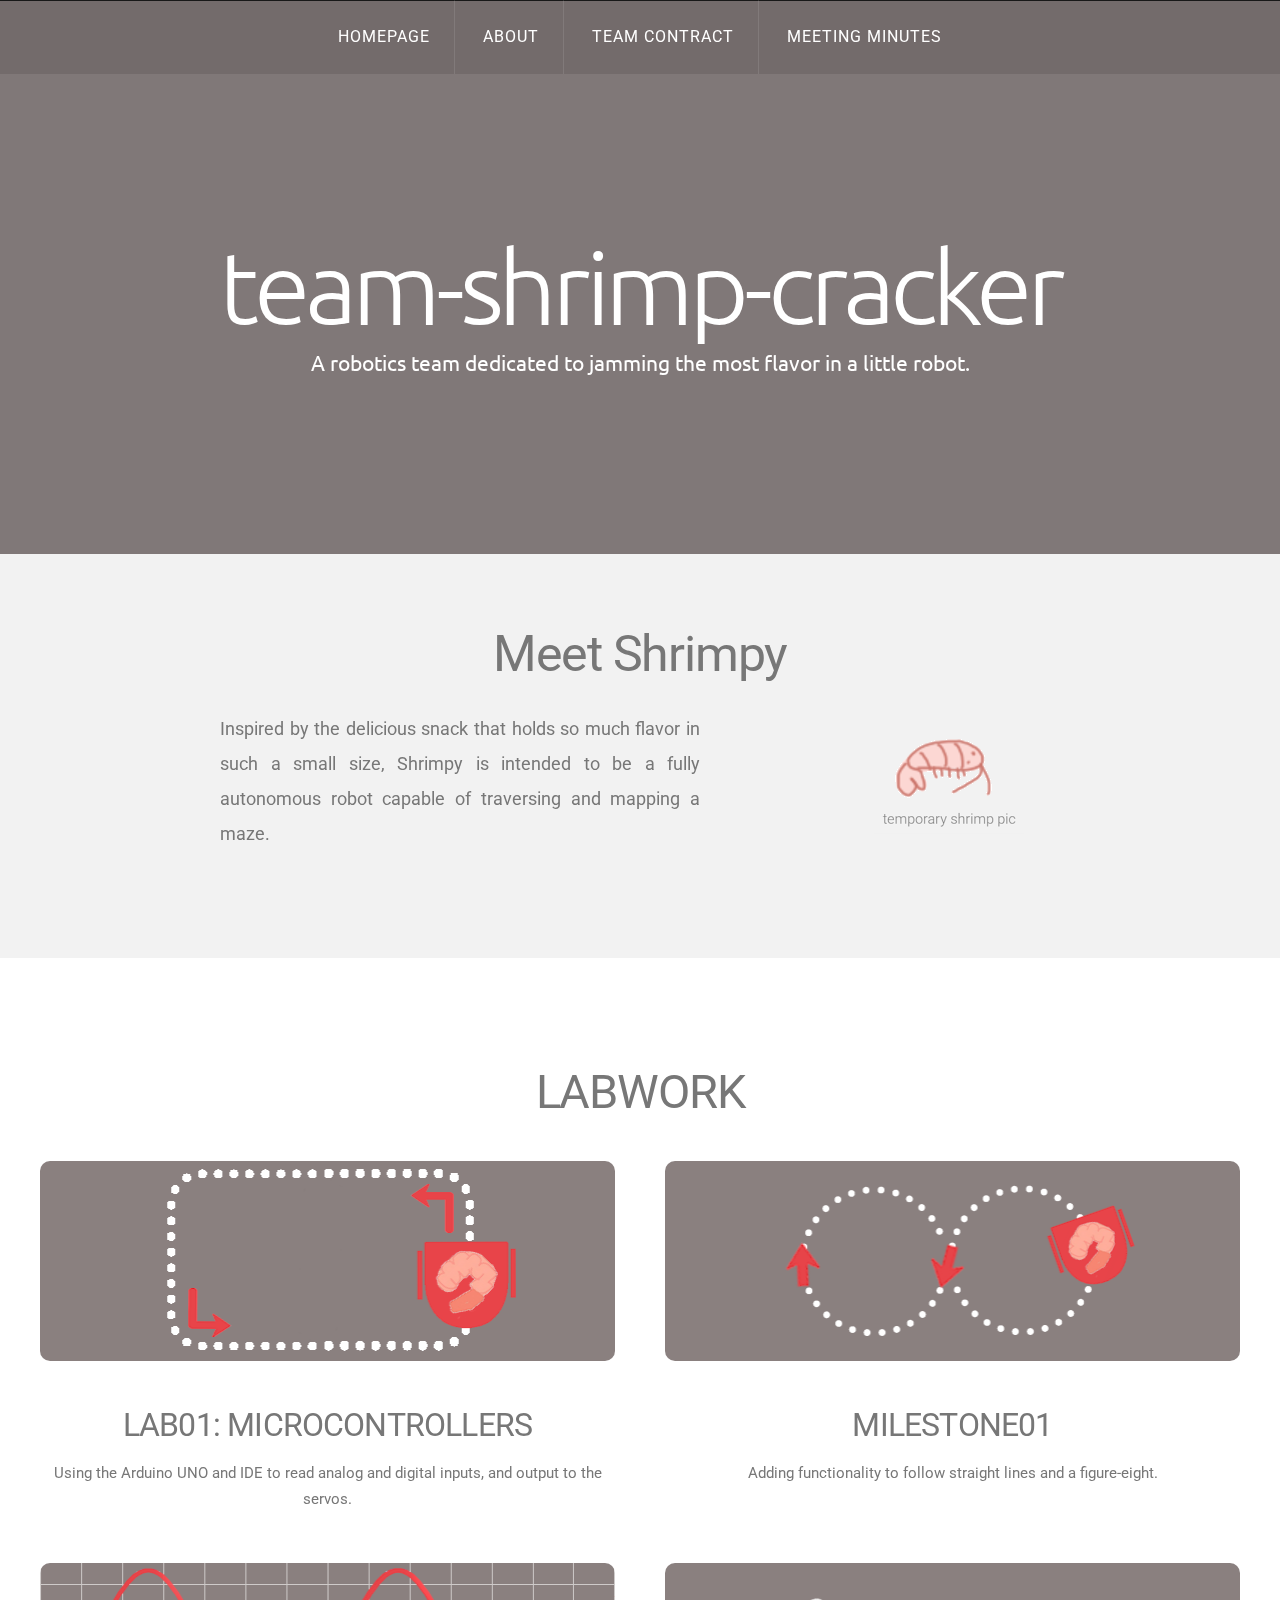
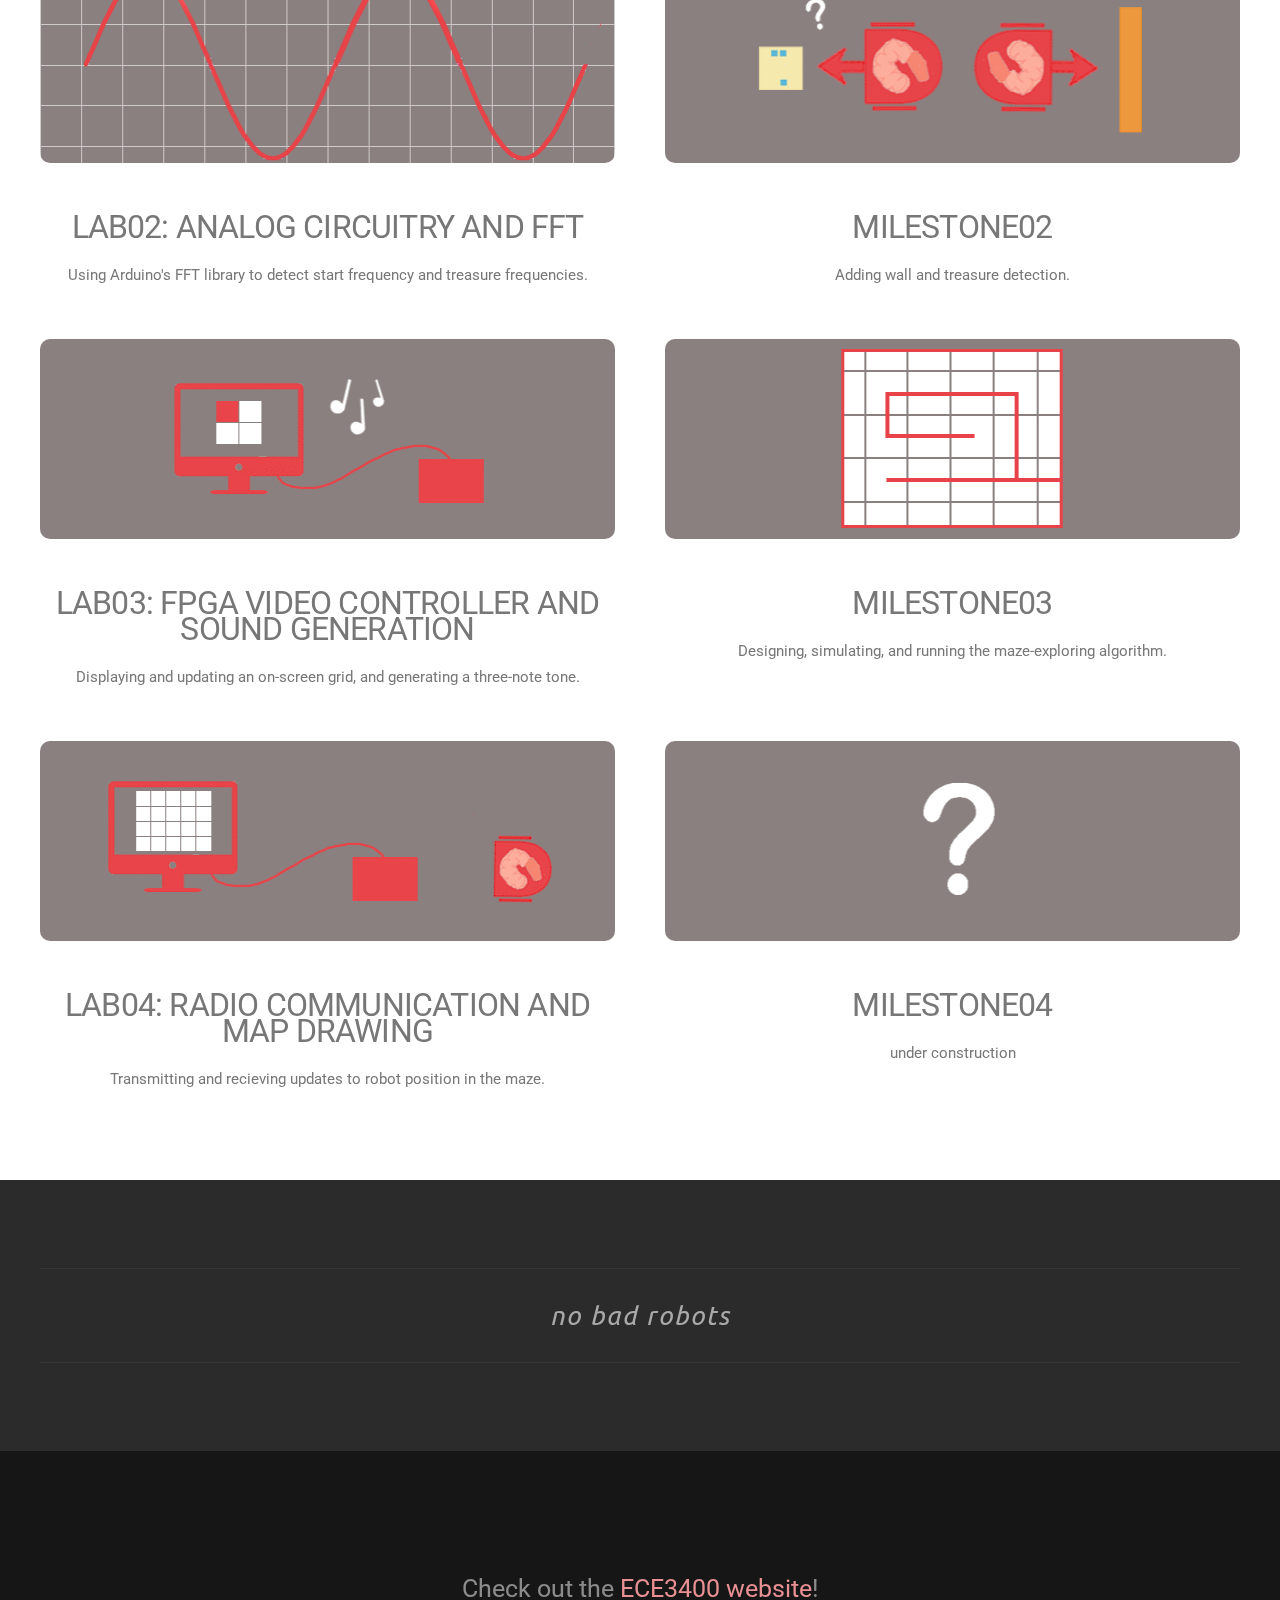
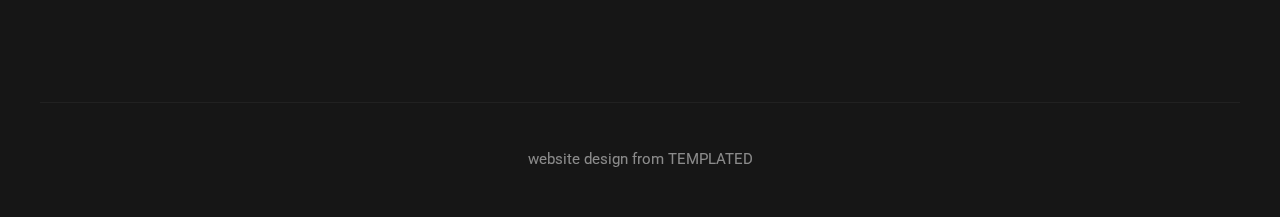
==== commit e0afdc2e: ":')" ====
--- a/index.html
+++ b/index.html
@@ -11,7 +11,7 @@
 		<meta http-equiv="content-type" content="text/html; charset=utf-8" />
 		<meta name="description" content="" />
 		<meta name="keywords" content="" />
-        <link href="https://fonts.googleapis.com/css?family=Roboto:100" rel="stylesheet">
+        <link href="https://fonts.googleapis.com/css?family=Roboto:200" rel="stylesheet">
         <link href="https://fonts.googleapis.com/css?family=Ubuntu" rel="stylesheet">
 		<script src="http://ajax.googleapis.com/ajax/libs/jquery/1.11.0/jquery.min.js"></script>
 		<script src="js/skel.min.js"></script>
--- a/css/style.css
+++ b/css/style.css
@@ -30,7 +30,7 @@
 
 	h1,h2,h3,h4,h5,h6
 	{
-		font-weight: 300;
+/*		font-weight: 300;*/
 		color: #777;
 	}
 	
@@ -47,7 +47,7 @@
 		
 	strong, b
 	{
-		font-weight: 500;
+		font-weight: bold;
 		color: #000000;
 	}
 	
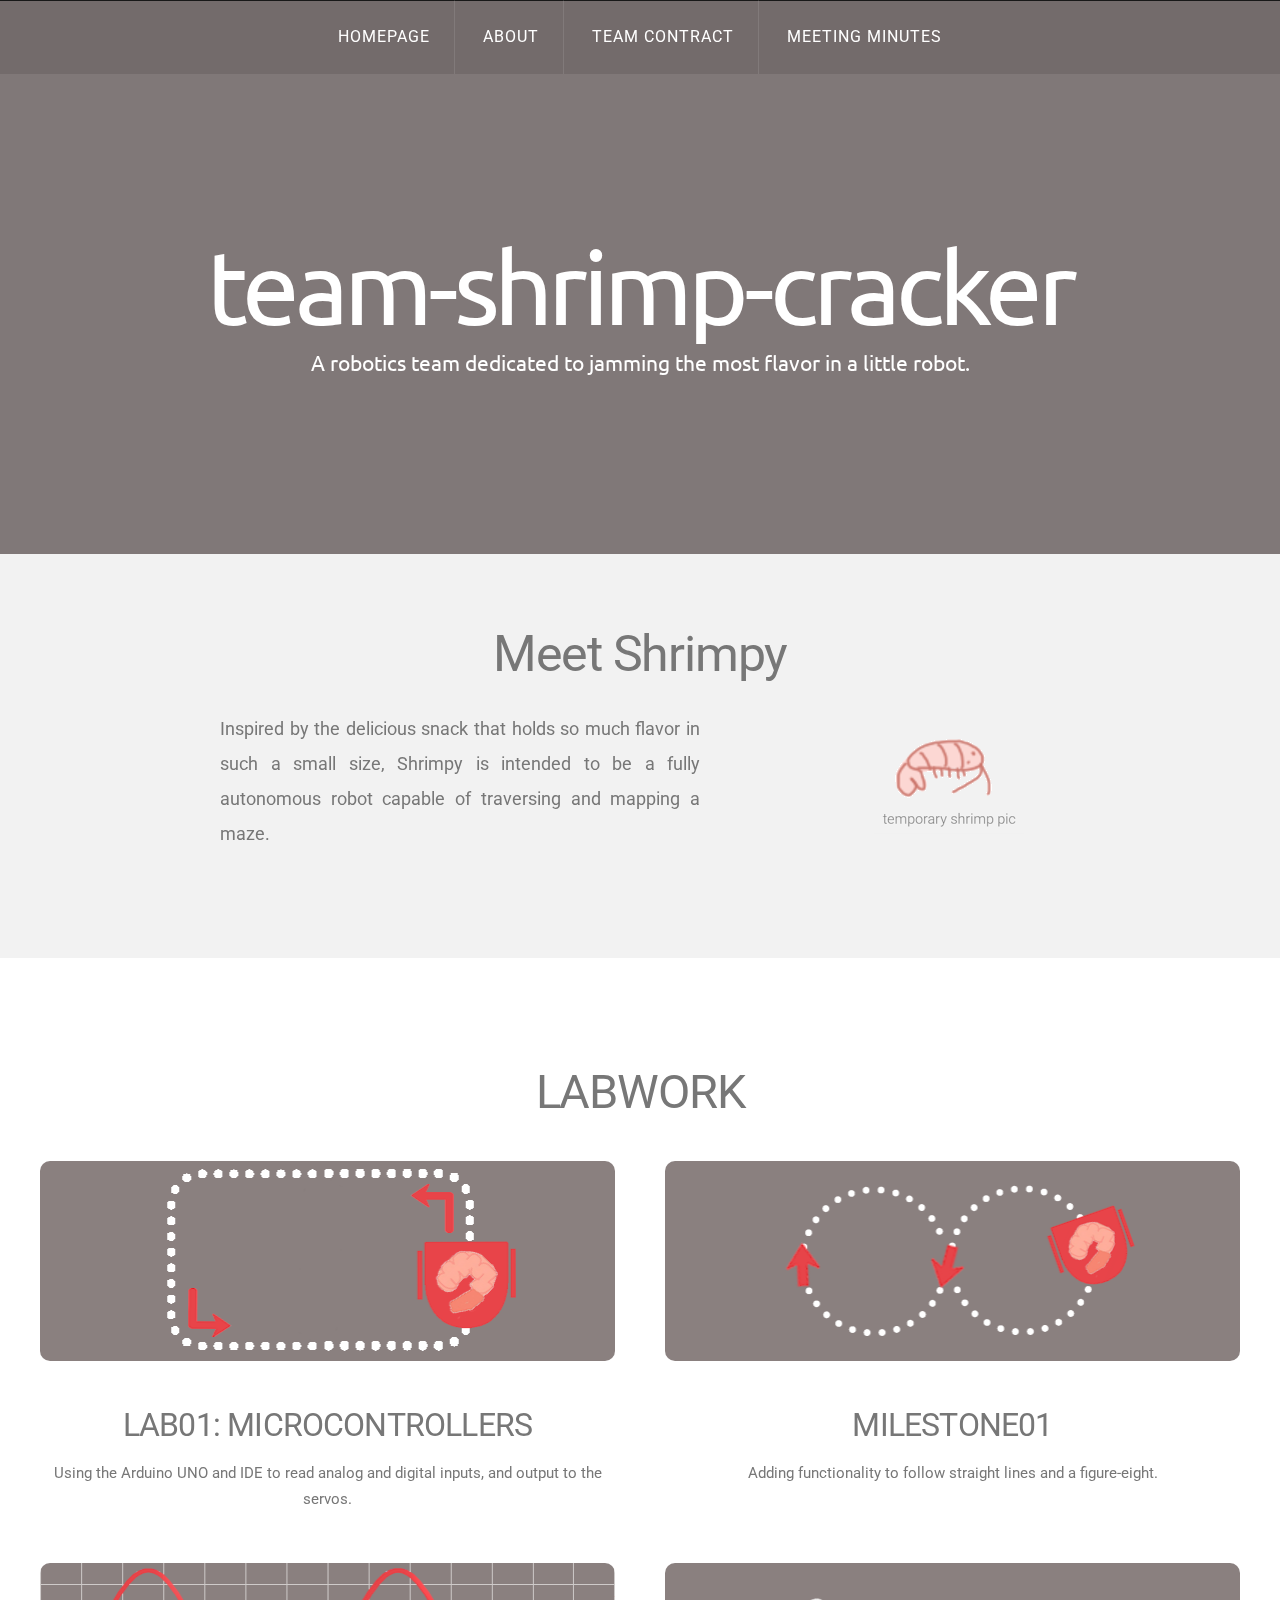
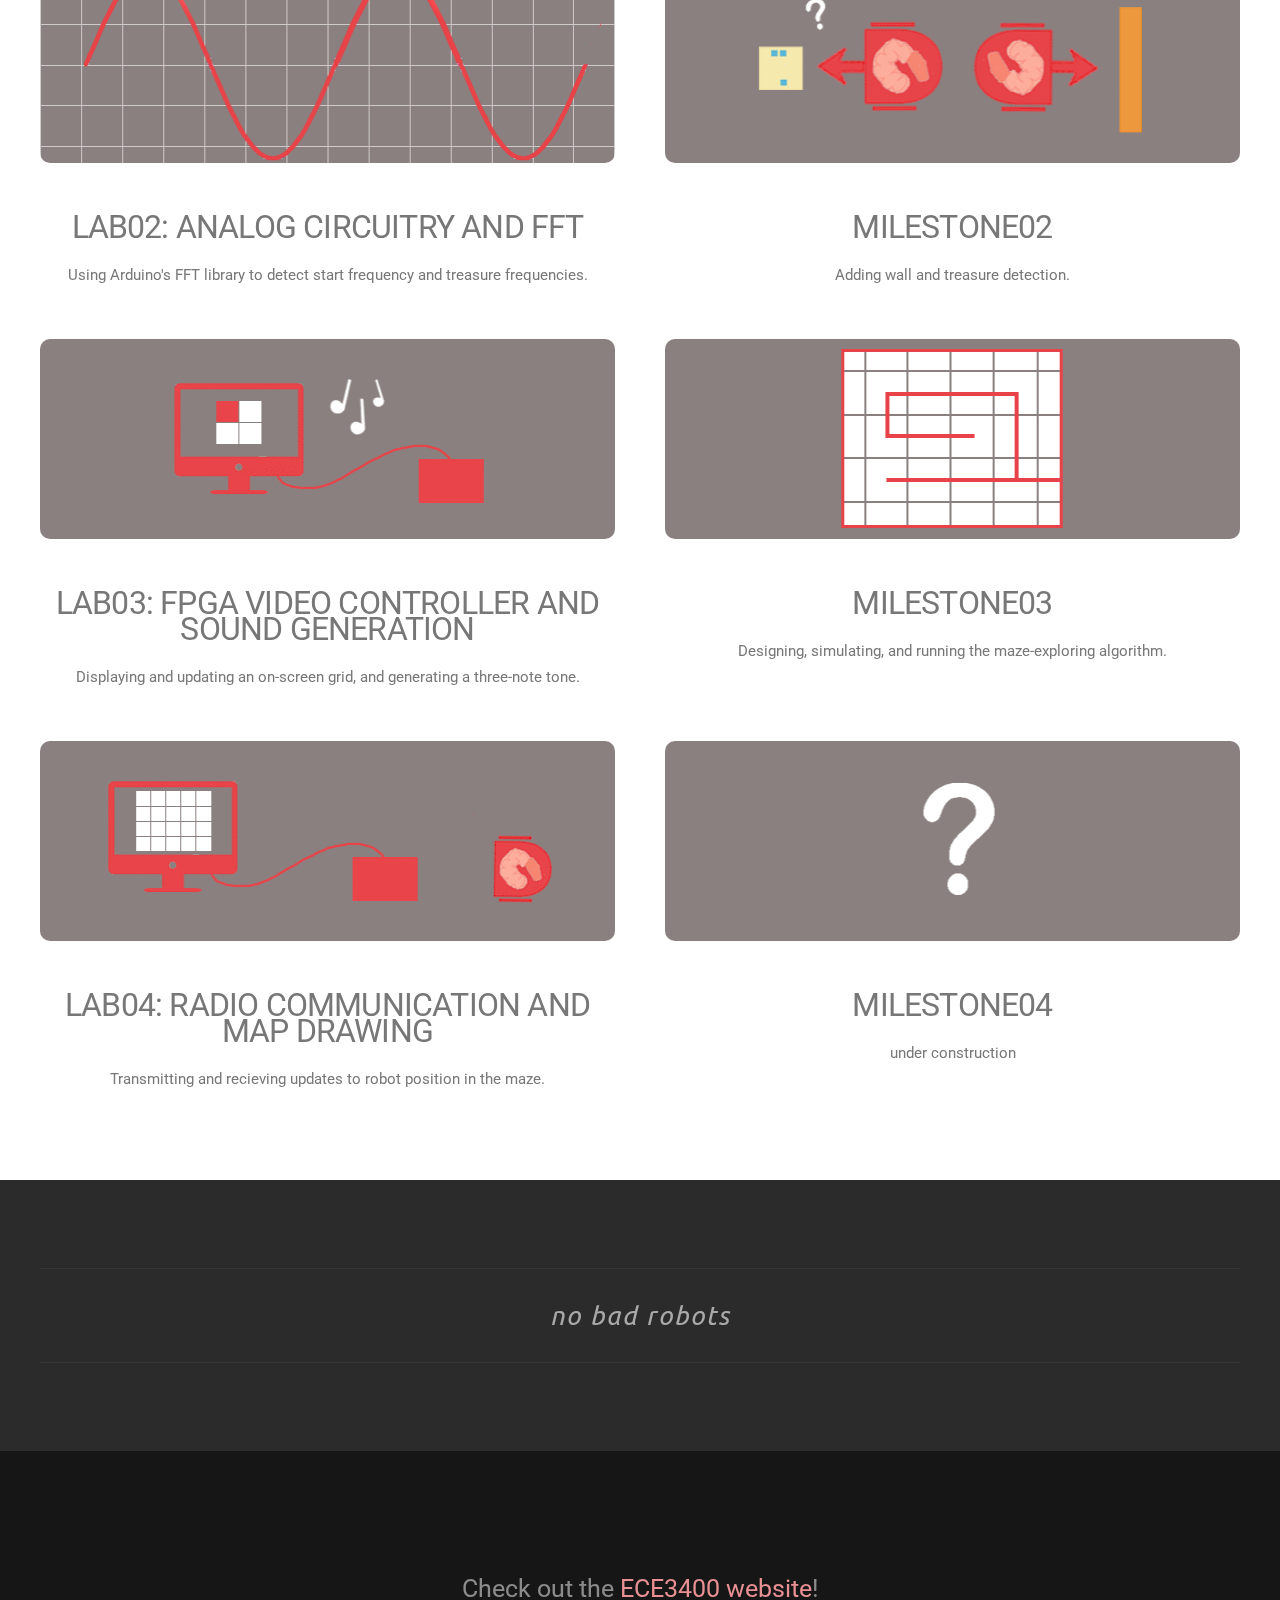
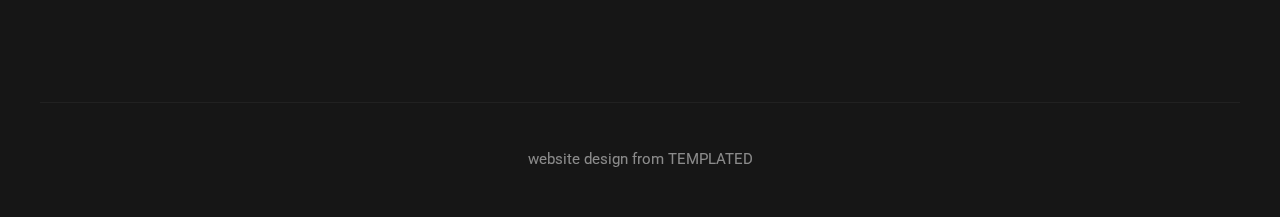
==== commit a8e2331a: ":'(" ====
--- a/index.html
+++ b/index.html
@@ -11,7 +11,7 @@
 		<meta http-equiv="content-type" content="text/html; charset=utf-8" />
 		<meta name="description" content="" />
 		<meta name="keywords" content="" />
-        <link href="https://fonts.googleapis.com/css?family=Roboto:200" rel="stylesheet">
+        <link href="https://fonts.googleapis.com/css?family=Roboto:300" rel="stylesheet">
         <link href="https://fonts.googleapis.com/css?family=Ubuntu" rel="stylesheet">
 		<script src="http://ajax.googleapis.com/ajax/libs/jquery/1.11.0/jquery.min.js"></script>
 		<script src="js/skel.min.js"></script>
--- a/css/style.css
+++ b/css/style.css
@@ -275,7 +275,7 @@
 		padding: 0.8em 2em;
 		text-decoration: none !important;
 		font-size: 1.2em;
-		font-weight: 300;
+/*		font-weight: 300;*/
 		color: #FFF !important;
 		-moz-transition: color 0.35s ease-in-out, background-color 0.35s ease-in-out;
 		-webkit-transition: color 0.35s ease-in-out, background-color 0.35s ease-in-out;
@@ -807,7 +807,7 @@
 		{
 			display: block;
 			text-decoration: none;
-			font-weight: 300;
+/*			font-weight: 300;*/
 			line-height: 1em;
 			font-size: 7em;
 			color: #FFF;
@@ -965,7 +965,7 @@
 	#featured h3
 	{
 		display: block;
-		font-weight: 300;
+/*		font-weight: 300;*/
 	}
 
 	#featured .pennant
@@ -1014,6 +1014,6 @@
 			position: relative;
 			border: none;
 			margin: 0;
-			font-weight: 300;
+/*			font-weight: 300;*/
 			color: rgba(255,255,255,.6);
 		}	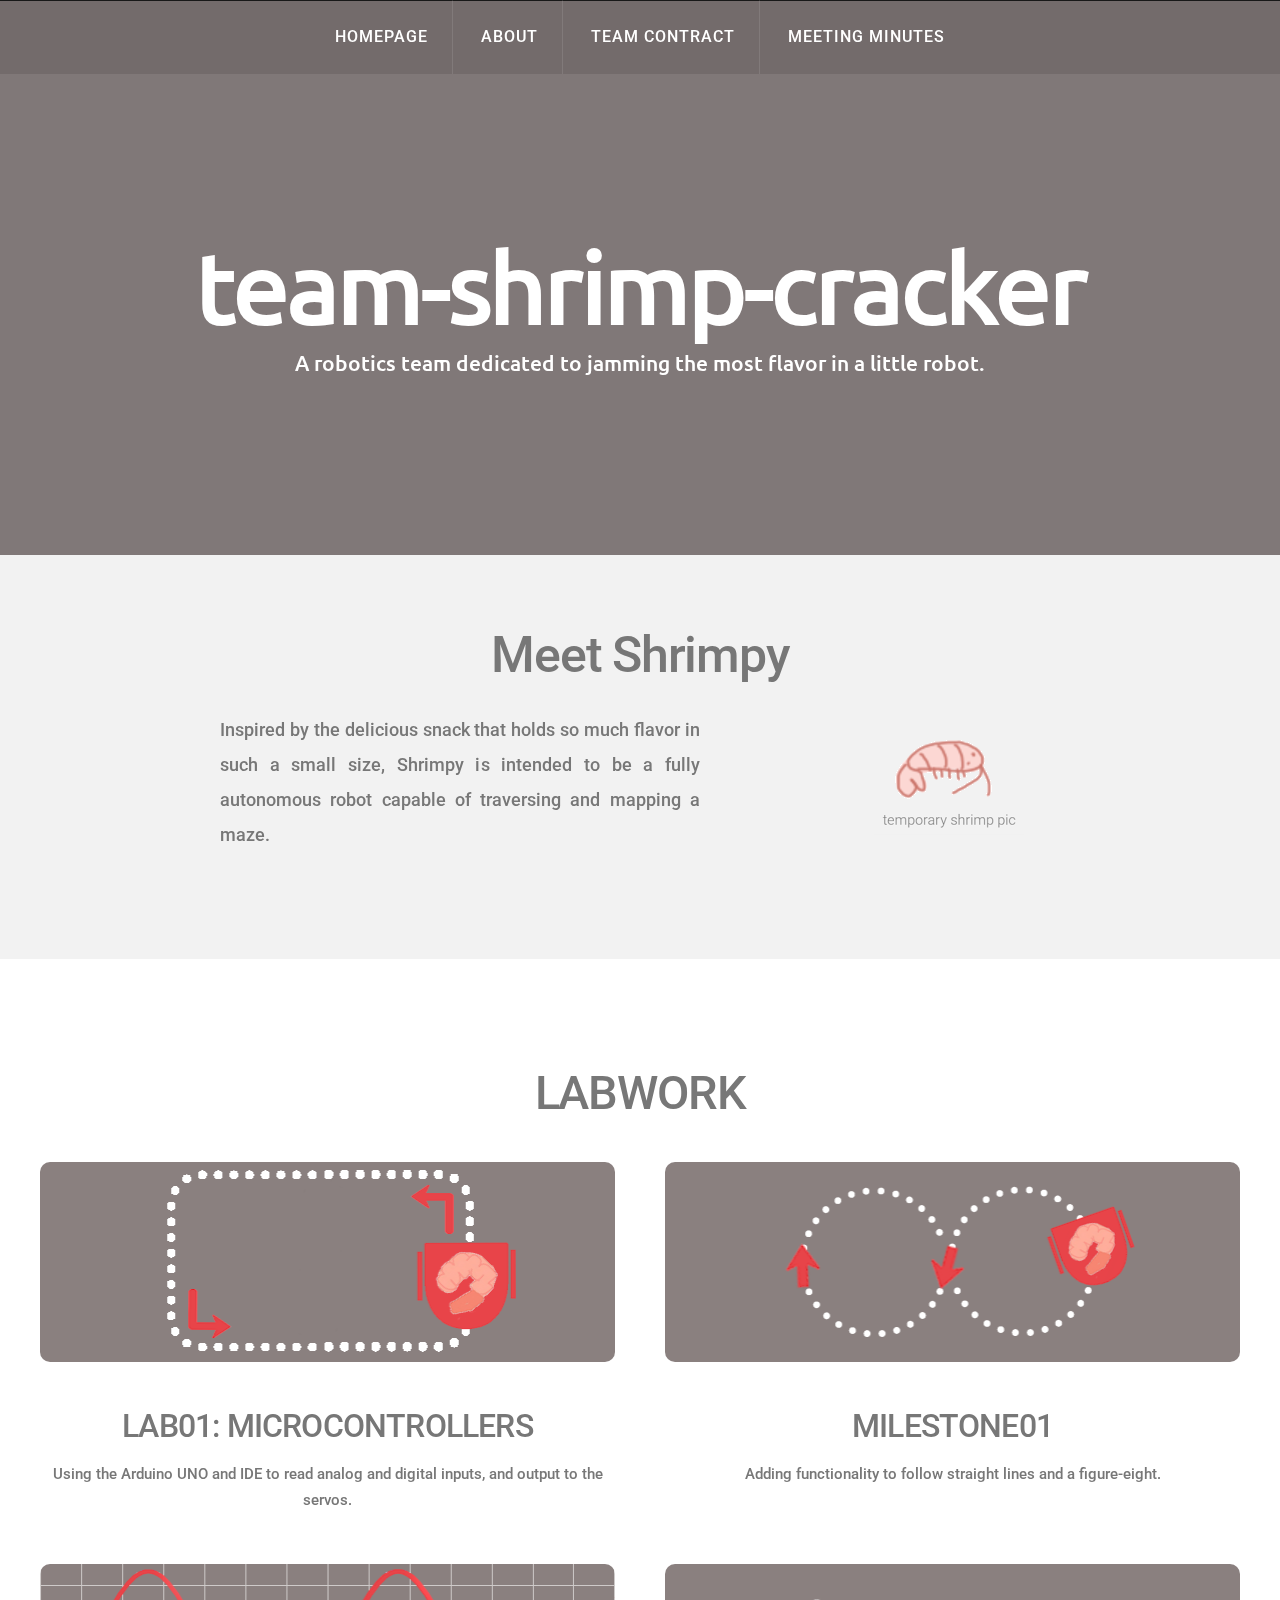
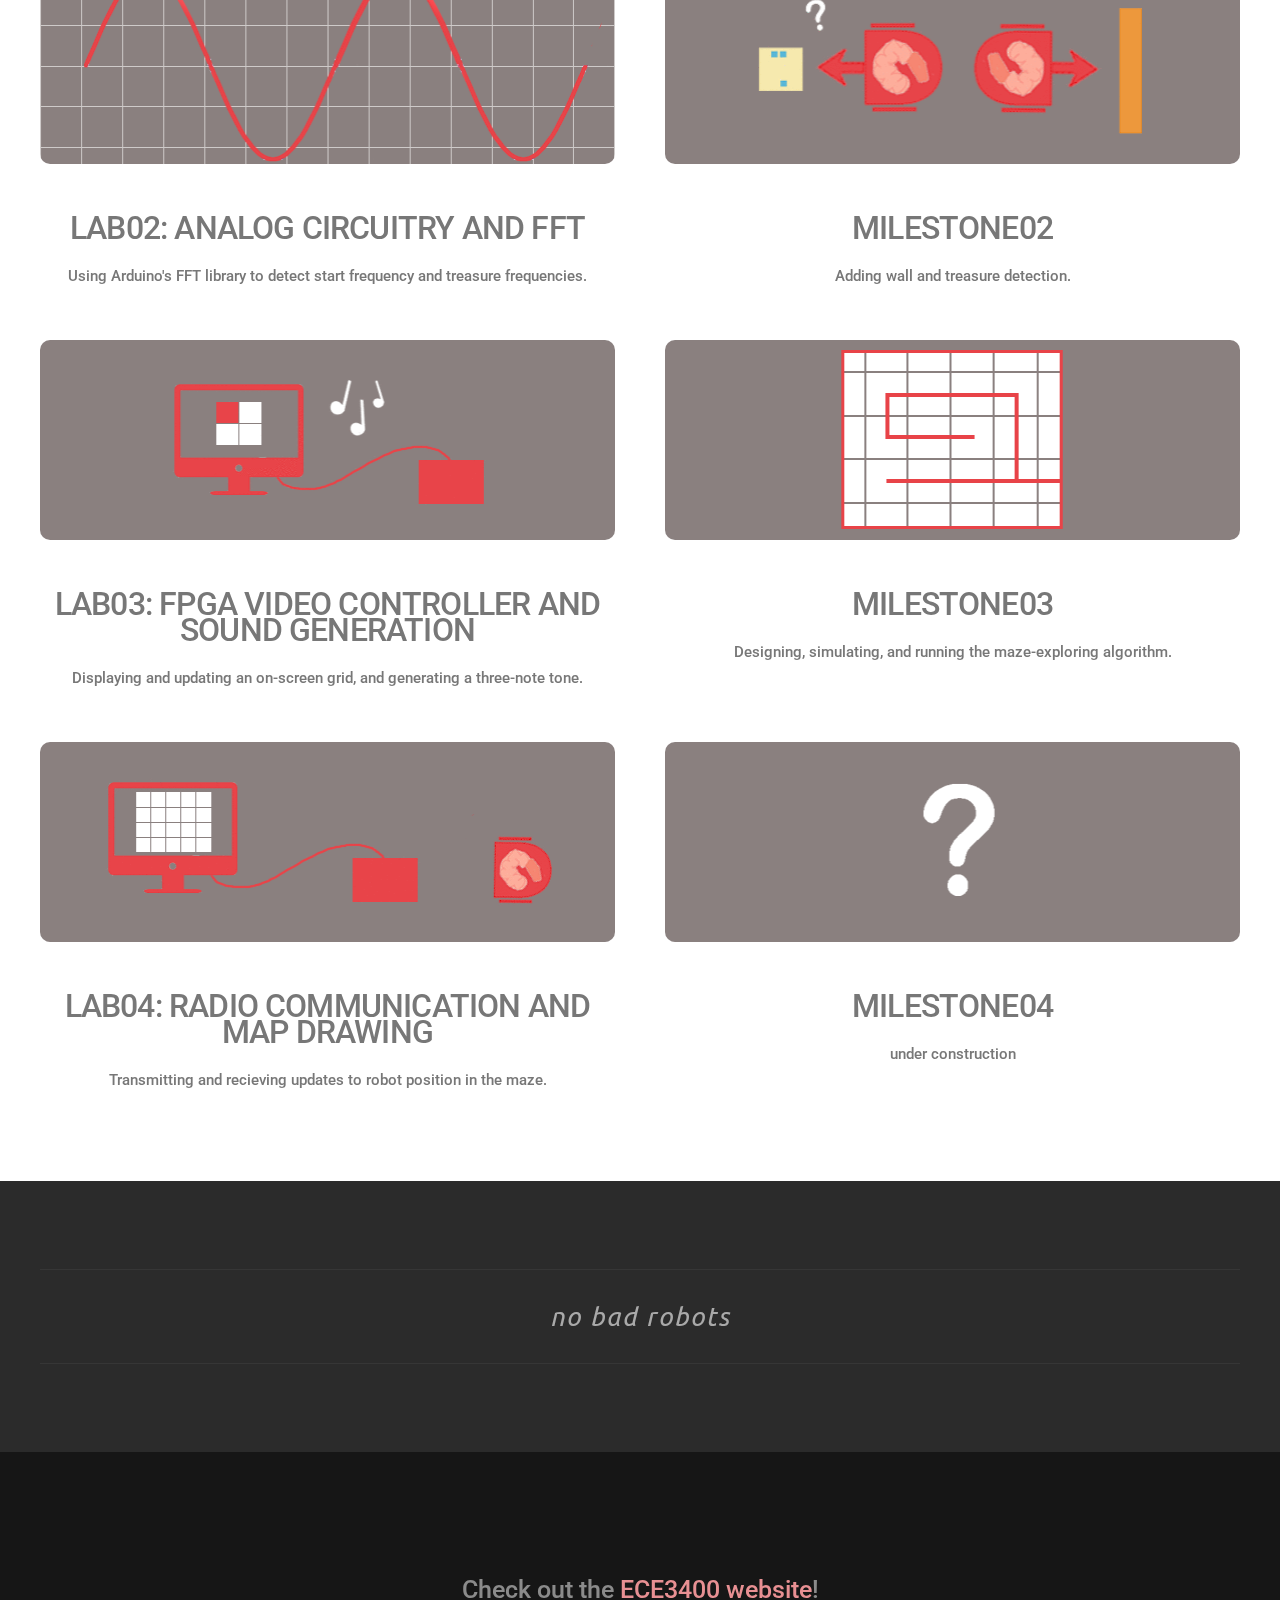
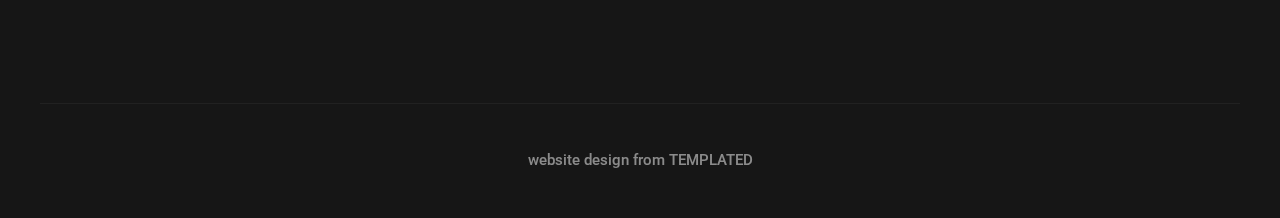
==== commit eeff4d20: ":'((" ====
--- a/index.html
+++ b/index.html
@@ -11,7 +11,7 @@
 		<meta http-equiv="content-type" content="text/html; charset=utf-8" />
 		<meta name="description" content="" />
 		<meta name="keywords" content="" />
-        <link href="https://fonts.googleapis.com/css?family=Roboto:300" rel="stylesheet">
+        <link href="https://fonts.googleapis.com/css?family=Roboto:100" rel="stylesheet">
         <link href="https://fonts.googleapis.com/css?family=Ubuntu" rel="stylesheet">
 		<script src="http://ajax.googleapis.com/ajax/libs/jquery/1.11.0/jquery.min.js"></script>
 		<script src="js/skel.min.js"></script>
--- a/css/style.css
+++ b/css/style.css
@@ -23,7 +23,7 @@
 	{
 		font-family: 'Roboto', sans-serif;
 		font-size: 11pt;
-/*		font-weight: 500;*/
+		font-weight: 500;
 		line-height: 1.75em;
 		color: #777;
 	}
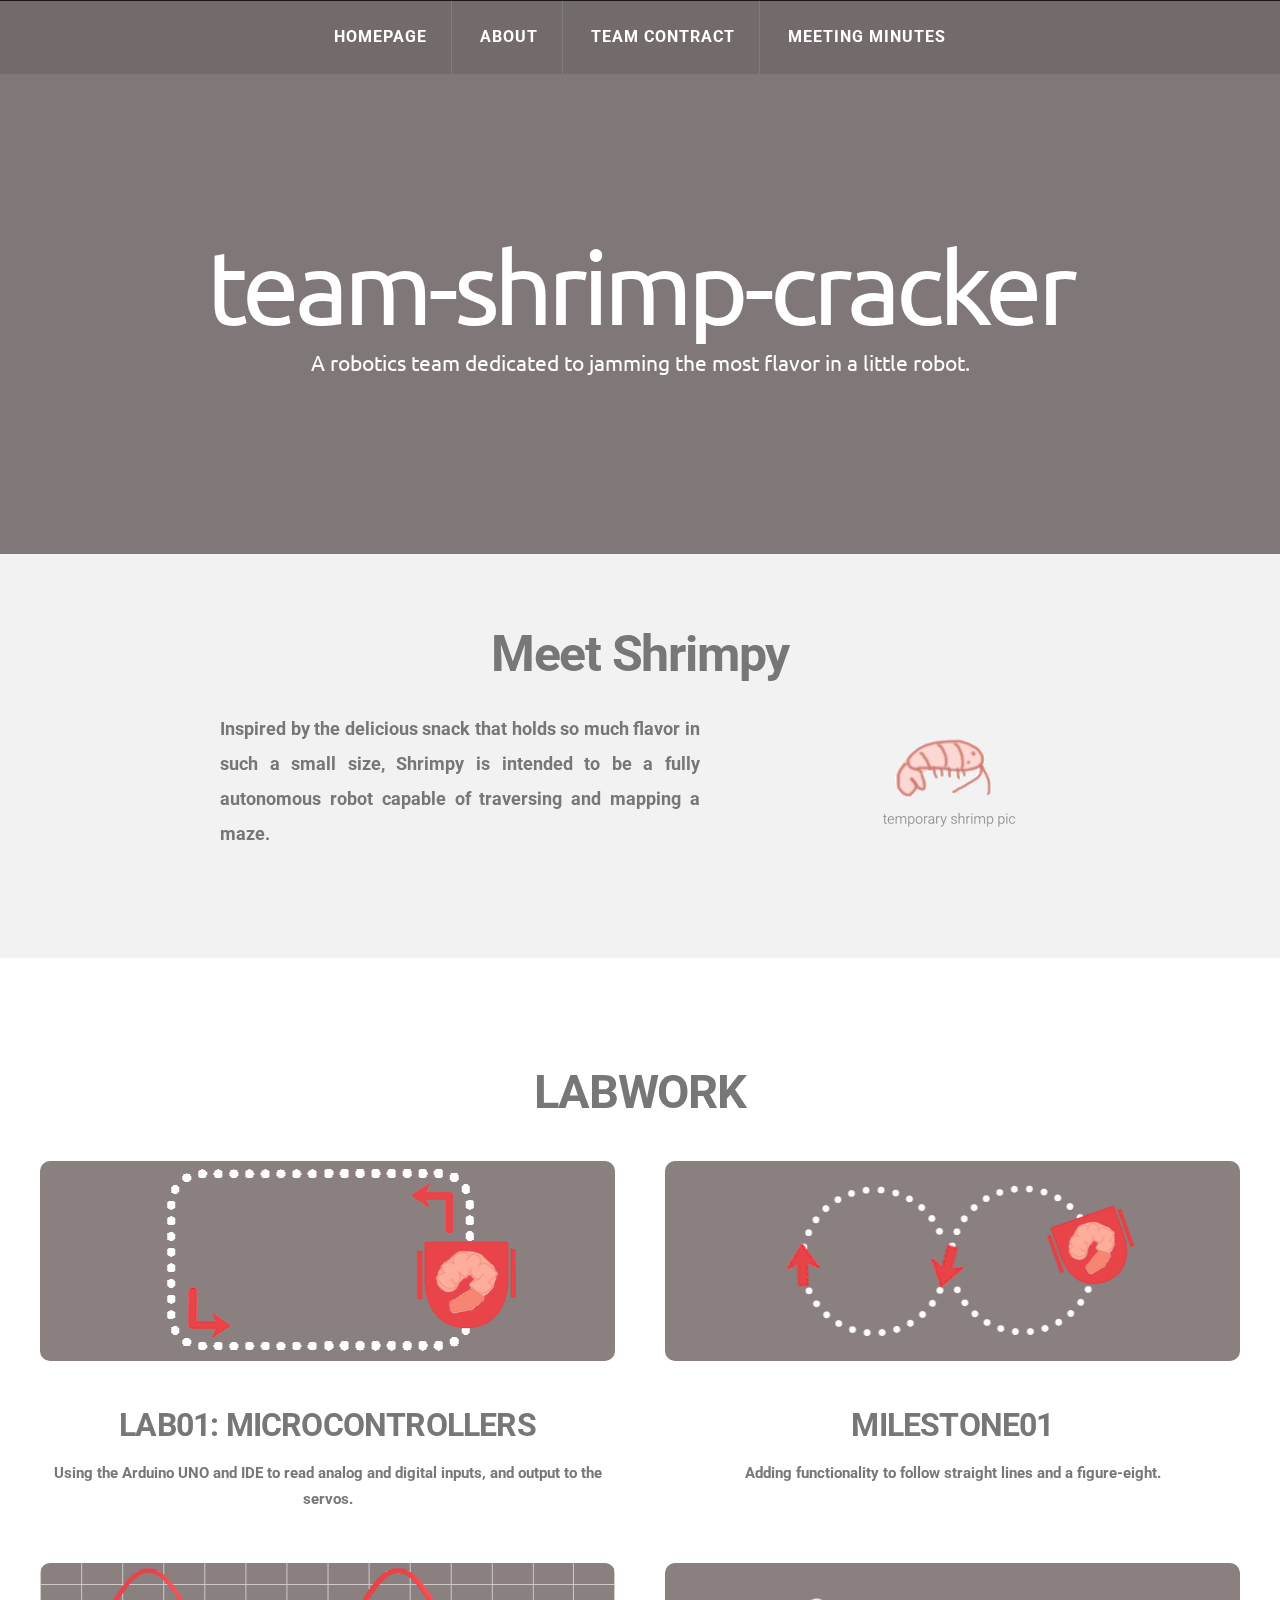
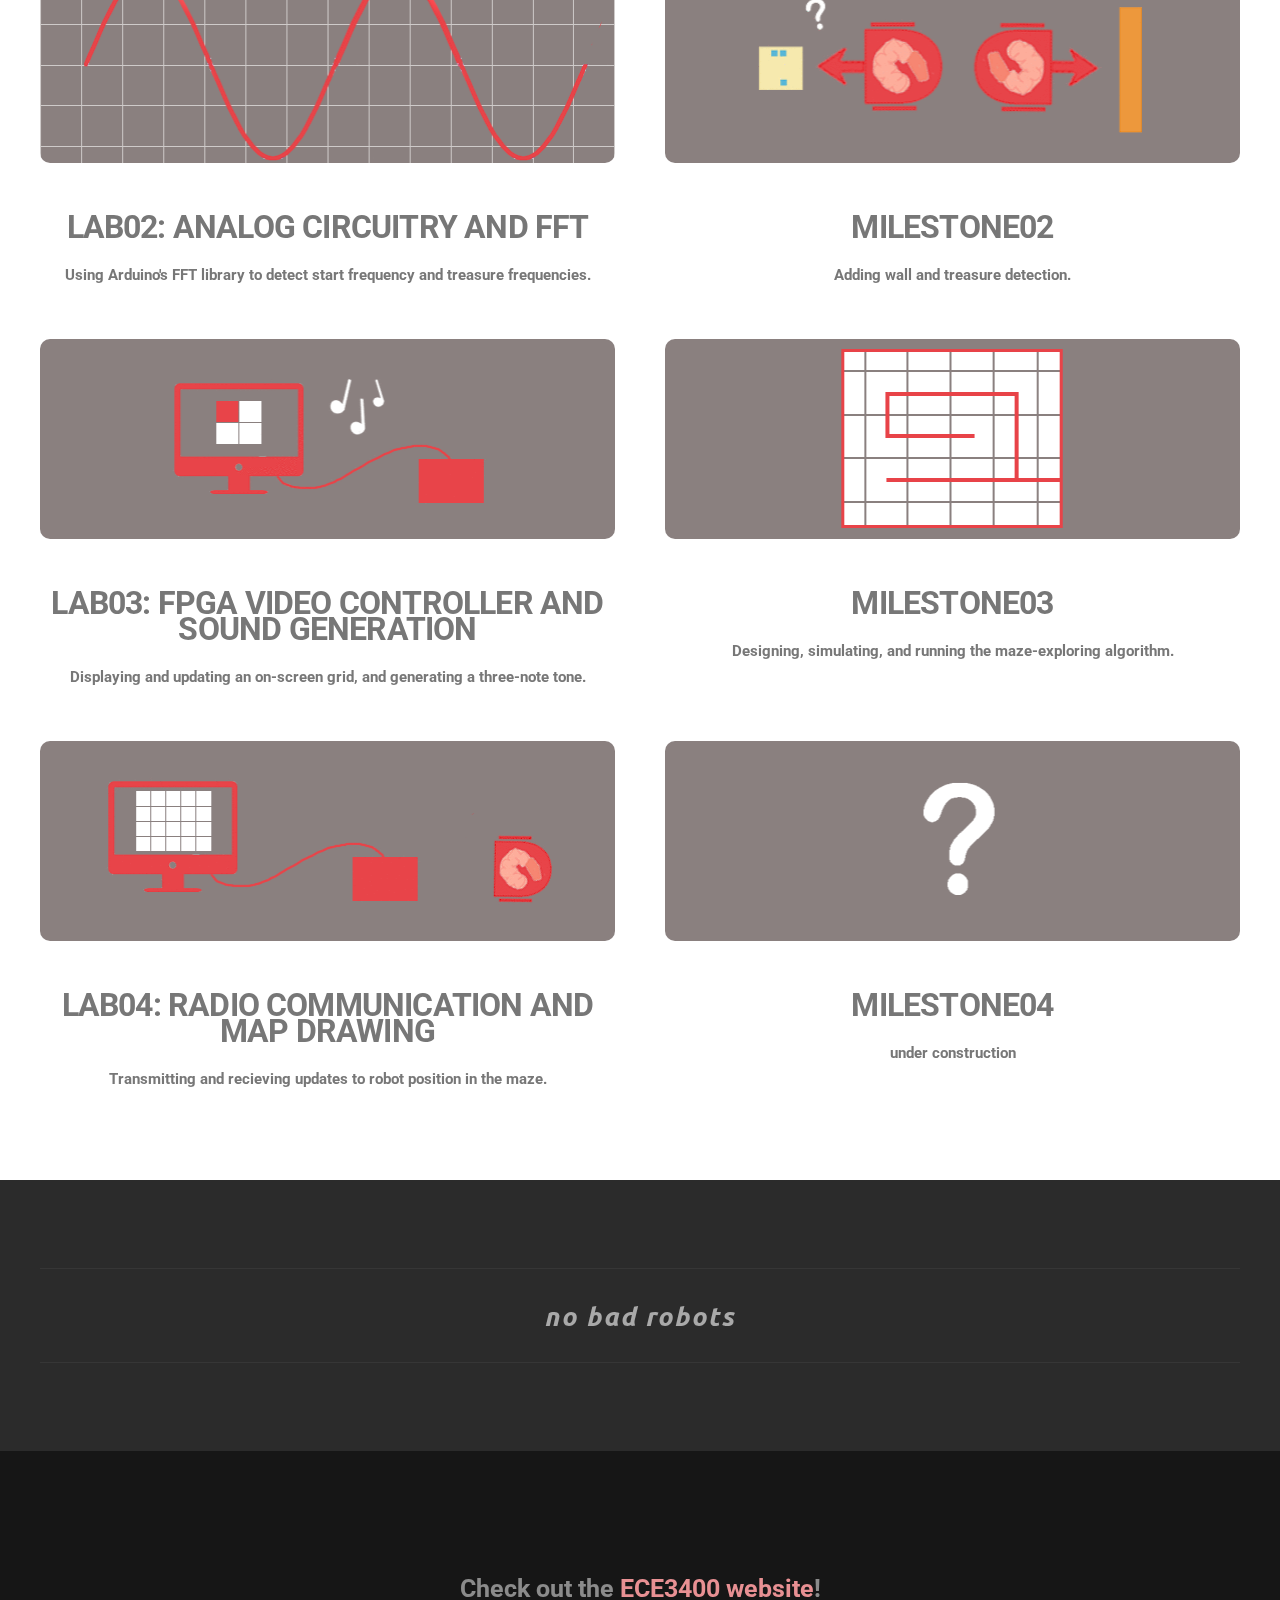
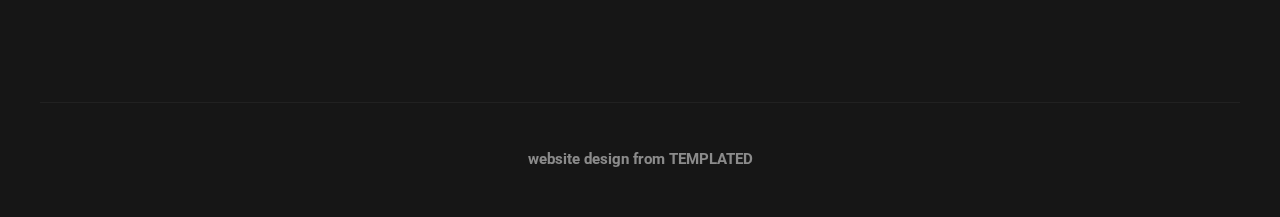
==== commit b9e534c9: ">:'(((( still trying" ====
--- a/index.html
+++ b/index.html
@@ -41,7 +41,7 @@
 			<div class="container"> 
 				
 				<!-- Logo -->
-				<div id="logo" style="font-family: Ubuntu;">
+				<div id="logo" style="font-family: Ubuntu; font-weight: normal">
                     <h1><a href="index.html">team-shrimp-cracker</a></h1>
 					<span class="tag">A robotics team dedicated to jamming the most flavor in a little robot.</span>
 				</div>
--- a/css/style.css
+++ b/css/style.css
@@ -23,7 +23,7 @@
 	{
 		font-family: 'Roboto', sans-serif;
 		font-size: 11pt;
-		font-weight: 500;
+		font-weight: bold;
 		line-height: 1.75em;
 		color: #777;
 	}
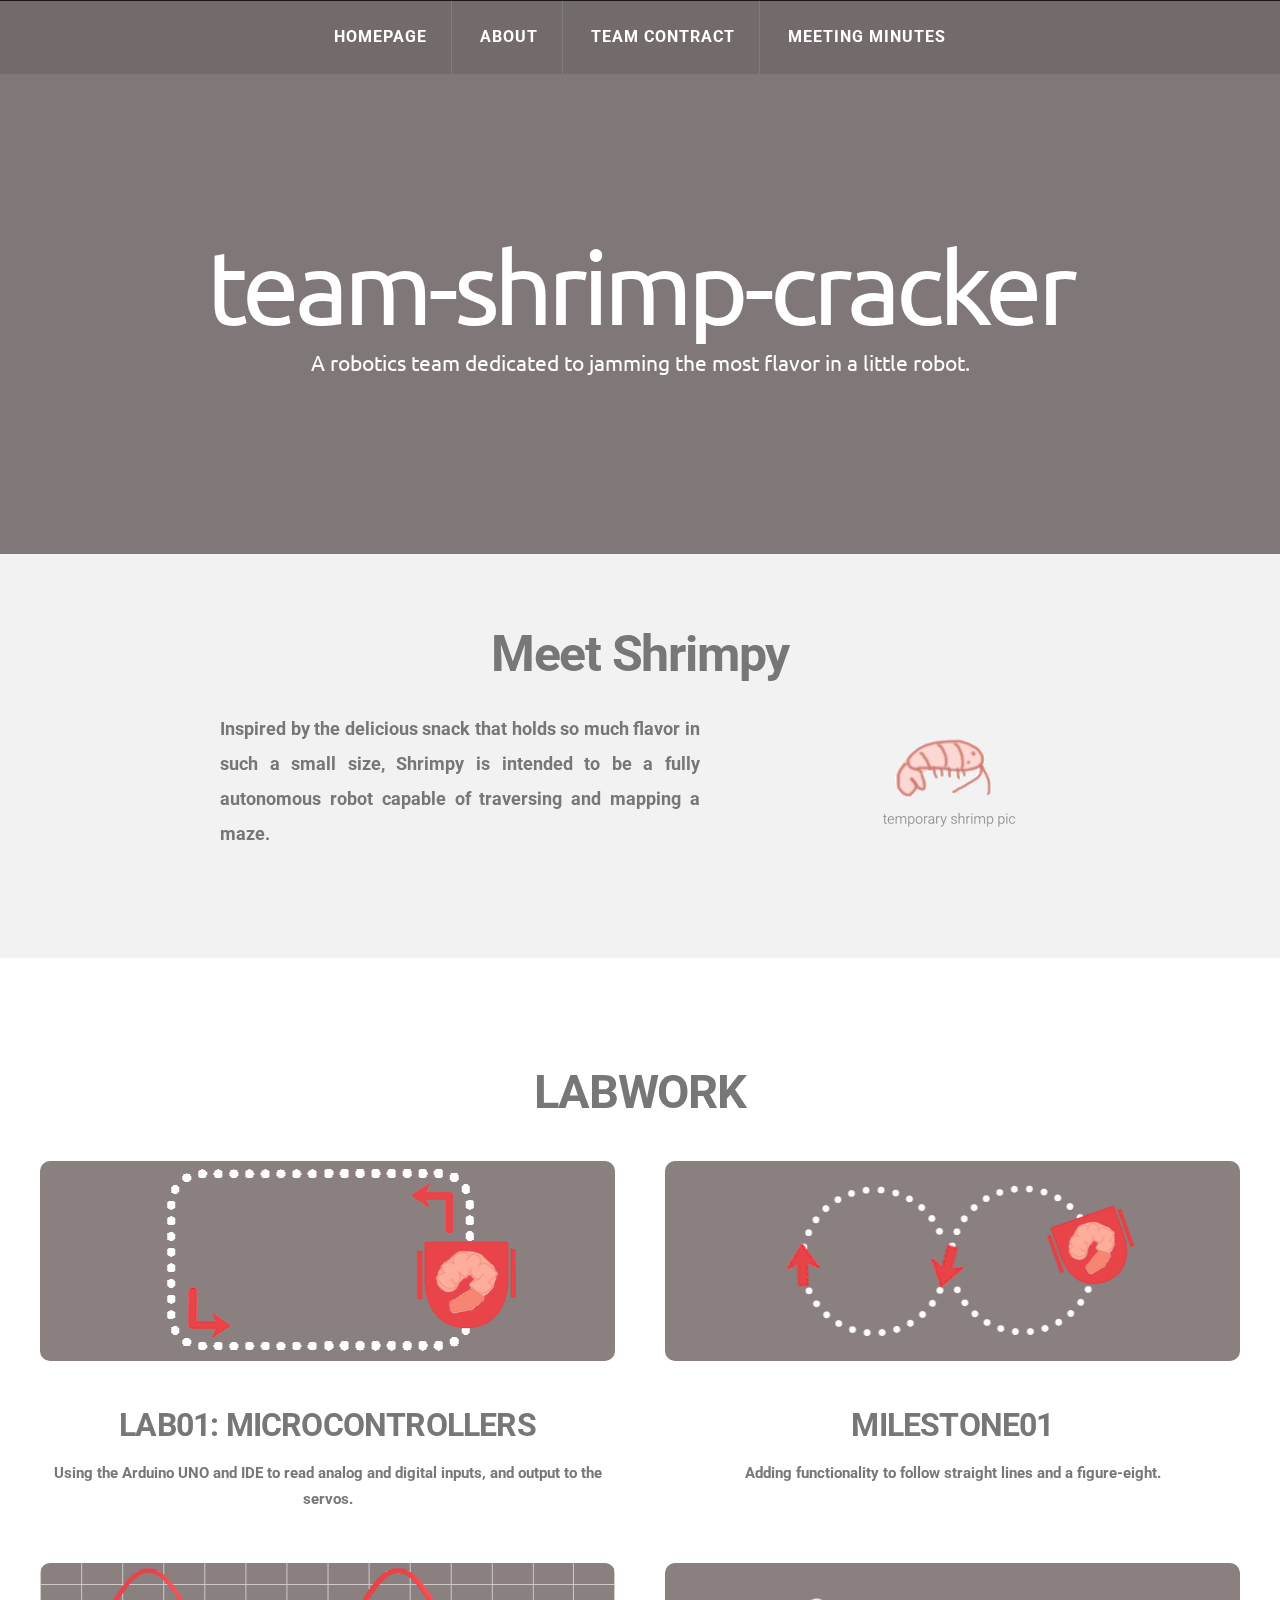
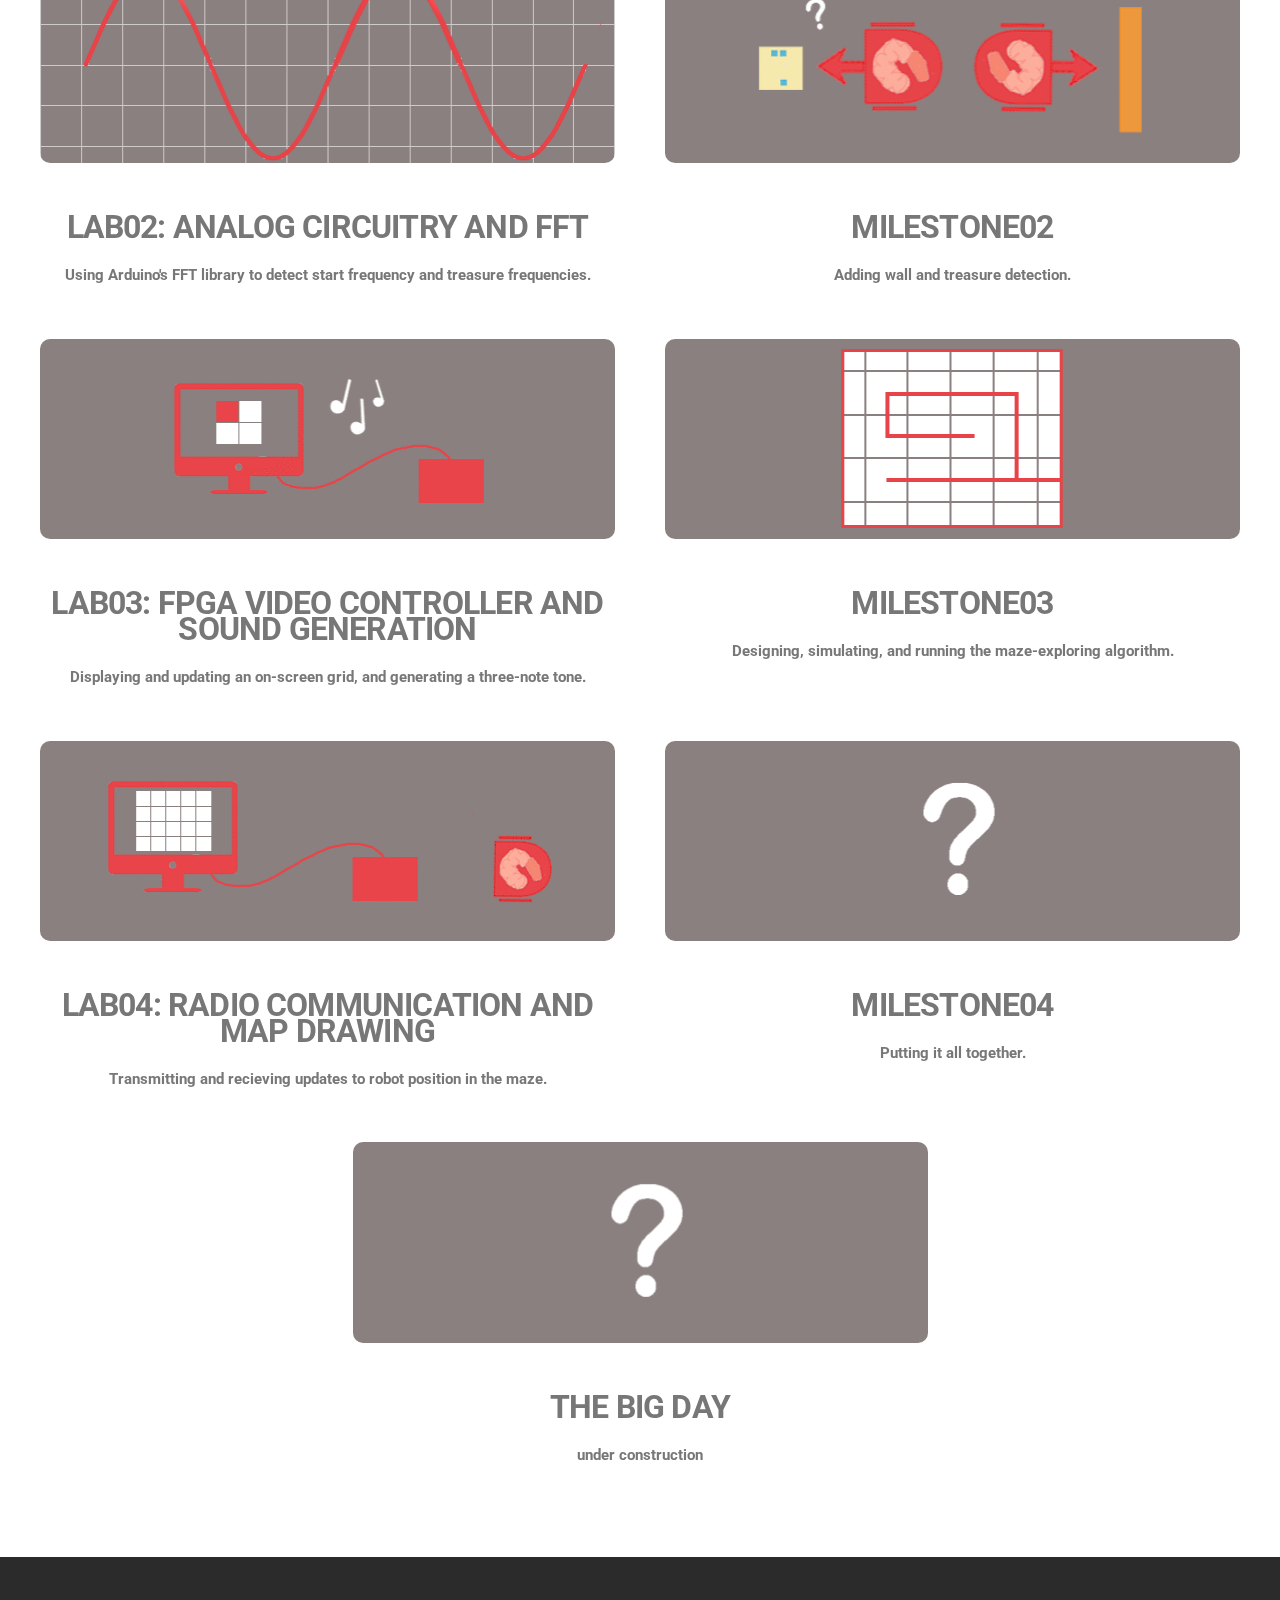
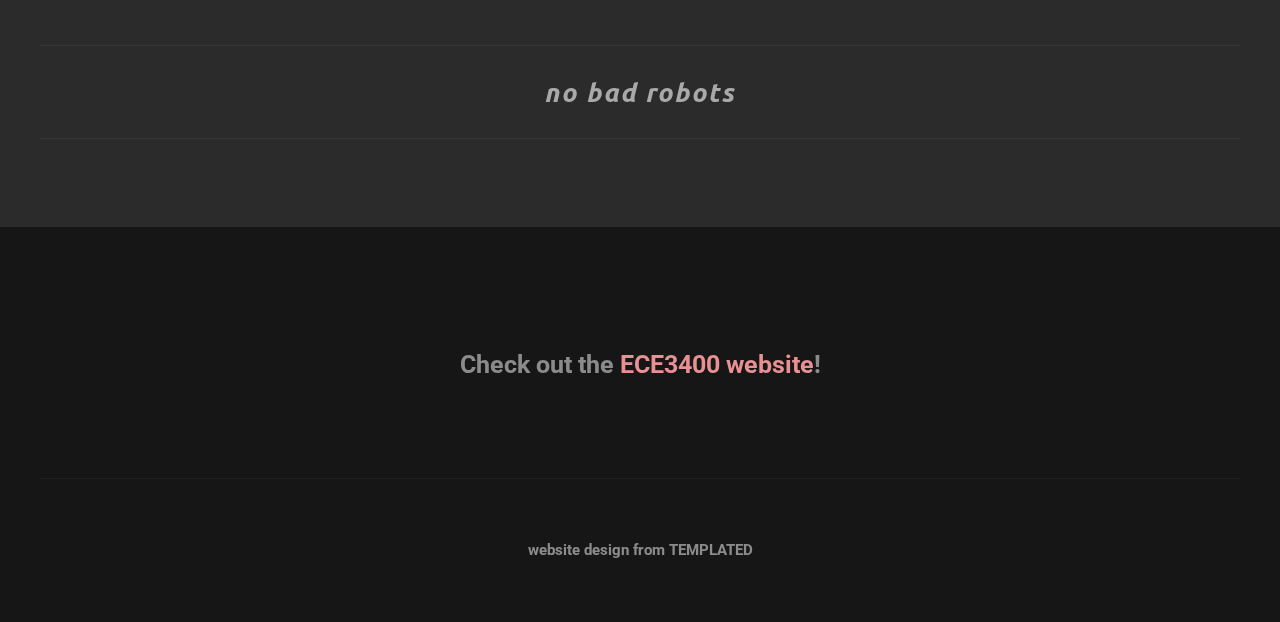
==== commit 98c8dee3: "?" ====
--- a/index.html
+++ b/index.html
@@ -108,9 +108,9 @@
 						<p>Displaying and updating an on-screen grid, and generating a three-note tone.</p>
 					</section>				
 					<section class="6u">
-						<a href="nobody-home.html" class="image full"><img src="images/m03.gif" alt="" style="border-radius: 10px;"></a>
+						<a href="m03.html" class="image full"><img src="images/m03.gif" alt="" style="border-radius: 10px;"></a>
 						<header style="margin-bottom:0;">
-                            <a href="nobody-home.html"><h2>MILESTONE03</h2></a>
+                            <a href="m03.html"><h2>MILESTONE03</h2></a>
 						</header>
 						<p>Designing, simulating, and running the maze-exploring algorithm.</p>
 					</section>				
@@ -129,7 +129,17 @@
 						<header style="margin-bottom:0;">
                             <a href="nobody-home.html"><h2>MILESTONE04</h2></a>
 						</header>
-						<p>under construction</p>
+						<p>Putting it all together.</p>
+					</section>				
+				</div>
+                
+                <div class="row">
+					<section class="6u" style="margin-left:25%;">
+						<a href="nobody-home.html" class="image full"><img src="images/tbd.png" alt="" style="border-radius: 10px;"></a>
+						<header style="margin-bottom:0;">
+                            <a href="nobody-home.html"><h2>THE BIG DAY</h2></a>
+						</header>
+                        <p>under construction</p>
 					</section>				
 				</div>
                 
--- a/css/style.css
+++ b/css/style.css
@@ -293,437 +293,6 @@
 	}
 
 /*********************************************************************************/
-/* Icons                                                                         */
-/* Powered by Font Awesome by Dave Gandy | http://fontawesome.io                 */
-/* Licensed under the SIL OFL 1.1 (font), MIT (CSS)                              */
-/*********************************************************************************/
-
-	.fa
-	{
-		text-decoration: none;
-	}
-
-		.fa.solo
-		{
-		}
-		
-			.fa.solo span
-			{
-				display: none;
-			}
-
-		.fa:before
-		{
-			display:inline-block;
-			font-family: FontAwesome;
-			font-size: 1.25em;
-			text-decoration: none;
-			font-style: normal;
-			font-weight: normal;
-			line-height: 1;
-			-webkit-font-smoothing:antialiased;
-			-moz-osx-font-smoothing:grayscale;
-		}
-
-		.fa-lg{font-size:1.3333333333333333em;line-height:.75em;vertical-align:-15%}
-		.fa-2x{font-size:2em}
-		.fa-3x{font-size:3em}
-		.fa-4x{font-size:4em}
-		.fa-5x{font-size:5em}
-		.fa-fw{width:1.2857142857142858em;text-align:center}
-		.fa-ul{padding-left:0;margin-left:2.142857142857143em;list-style-type:none}.fa-ul>li{position:relative}
-		.fa-li{position:absolute;left:-2.142857142857143em;width:2.142857142857143em;top:.14285714285714285em;text-align:center}.fa-li.fa-lg{left:-1.8571428571428572em}
-		.fa-border{padding:.2em .25em .15em;border:solid .08em #eee;border-radius:.1em}
-		.pull-right{float:right}
-		.pull-left{float:left}
-		.fa.pull-left{margin-right:.3em}
-		.fa.pull-right{margin-left:.3em}
-		.fa-spin{-webkit-animation:spin 2s infinite linear;-moz-animation:spin 2s infinite linear;-o-animation:spin 2s infinite linear;animation:spin 2s infinite linear}
-		@-moz-keyframes spin{0%{-moz-transform:rotate(0deg)} 100%{-moz-transform:rotate(359deg)}}@-webkit-keyframes spin{0%{-webkit-transform:rotate(0deg)} 100%{-webkit-transform:rotate(359deg)}}@-o-keyframes spin{0%{-o-transform:rotate(0deg)} 100%{-o-transform:rotate(359deg)}}@-ms-keyframes spin{0%{-ms-transform:rotate(0deg)} 100%{-ms-transform:rotate(359deg)}}@keyframes spin{0%{transform:rotate(0deg)} 100%{transform:rotate(359deg)}}.fa-rotate-90{filter:progid:DXImageTransform.Microsoft.BasicImage(rotation=1);-webkit-transform:rotate(90deg);-moz-transform:rotate(90deg);-ms-transform:rotate(90deg);-o-transform:rotate(90deg);transform:rotate(90deg)}
-		.fa-rotate-180{filter:progid:DXImageTransform.Microsoft.BasicImage(rotation=2);-webkit-transform:rotate(180deg);-moz-transform:rotate(180deg);-ms-transform:rotate(180deg);-o-transform:rotate(180deg);transform:rotate(180deg)}
-		.fa-rotate-270{filter:progid:DXImageTransform.Microsoft.BasicImage(rotation=3);-webkit-transform:rotate(270deg);-moz-transform:rotate(270deg);-ms-transform:rotate(270deg);-o-transform:rotate(270deg);transform:rotate(270deg)}
-		.fa-flip-horizontal{filter:progid:DXImageTransform.Microsoft.BasicImage(rotation=0, mirror=1);-webkit-transform:scale(-1, 1);-moz-transform:scale(-1, 1);-ms-transform:scale(-1, 1);-o-transform:scale(-1, 1);transform:scale(-1, 1)}
-		.fa-flip-vertical{filter:progid:DXImageTransform.Microsoft.BasicImage(rotation=2, mirror=1);-webkit-transform:scale(1, -1);-moz-transform:scale(1, -1);-ms-transform:scale(1, -1);-o-transform:scale(1, -1);transform:scale(1, -1)}
-		.fa-stack{position:relative;display:inline-block;width:2em;height:2em;line-height:2em;vertical-align:middle}
-		.fa-stack-1x,.fa-stack-2x{position:absolute;left:0;width:100%;text-align:center}
-		.fa-stack-1x{line-height:inherit}
-		.fa-stack-2x{font-size:2em}
-		.fa-inverse{color:#fff}
-		.fa-glass:before{content:"\f000"}
-		.fa-music:before{content:"\f001"}
-		.fa-search:before{content:"\f002"}
-		.fa-envelope-o:before{content:"\f003"}
-		.fa-heart:before{content:"\f004"}
-		.fa-star:before{content:"\f005"}
-		.fa-star-o:before{content:"\f006"}
-		.fa-user:before{content:"\f007"}
-		.fa-film:before{content:"\f008"}
-		.fa-th-large:before{content:"\f009"}
-		.fa-th:before{content:"\f00a"}
-		.fa-th-list:before{content:"\f00b"}
-		.fa-check:before{content:"\f00c"}
-		.fa-times:before{content:"\f00d"}
-		.fa-search-plus:before{content:"\f00e"}
-		.fa-search-minus:before{content:"\f010"}
-		.fa-power-off:before{content:"\f011"}
-		.fa-signal:before{content:"\f012"}
-		.fa-gear:before,.fa-cog:before{content:"\f013"}
-		.fa-trash-o:before{content:"\f014"}
-		.fa-home:before{content:"\f015"}
-		.fa-file-o:before{content:"\f016"}
-		.fa-clock-o:before{content:"\f017"}
-		.fa-road:before{content:"\f018"}
-		.fa-download:before{content:"\f019"}
-		.fa-arrow-circle-o-down:before{content:"\f01a"}
-		.fa-arrow-circle-o-up:before{content:"\f01b"}
-		.fa-inbox:before{content:"\f01c"}
-		.fa-play-circle-o:before{content:"\f01d"}
-		.fa-rotate-right:before,.fa-repeat:before{content:"\f01e"}
-		.fa-refresh:before{content:"\f021"}
-		.fa-list-alt:before{content:"\f022"}
-		.fa-lock:before{content:"\f023"}
-		.fa-flag:before{content:"\f024"}
-		.fa-headphones:before{content:"\f025"}
-		.fa-volume-off:before{content:"\f026"}
-		.fa-volume-down:before{content:"\f027"}
-		.fa-volume-up:before{content:"\f028"}
-		.fa-qrcode:before{content:"\f029"}
-		.fa-barcode:before{content:"\f02a"}
-		.fa-tag:before{content:"\f02b"}
-		.fa-tags:before{content:"\f02c"}
-		.fa-book:before{content:"\f02d"}
-		.fa-bookmark:before{content:"\f02e"}
-		.fa-print:before{content:"\f02f"}
-		.fa-camera:before{content:"\f030"}
-		.fa-font:before{content:"\f031"}
-		.fa-bold:before{content:"\f032"}
-		.fa-italic:before{content:"\f033"}
-		.fa-text-height:before{content:"\f034"}
-		.fa-text-width:before{content:"\f035"}
-		.fa-align-left:before{content:"\f036"}
-		.fa-align-center:before{content:"\f037"}
-		.fa-align-right:before{content:"\f038"}
-		.fa-align-justify:before{content:"\f039"}
-		.fa-list:before{content:"\f03a"}
-		.fa-dedent:before,.fa-outdent:before{content:"\f03b"}
-		.fa-indent:before{content:"\f03c"}
-		.fa-video-camera:before{content:"\f03d"}
-		.fa-picture-o:before{content:"\f03e"}
-		.fa-pencil:before{content:"\f040"}
-		.fa-map-marker:before{content:"\f041"}
-		.fa-adjust:before{content:"\f042"}
-		.fa-tint:before{content:"\f043"}
-		.fa-edit:before,.fa-pencil-square-o:before{content:"\f044"}
-		.fa-share-square-o:before{content:"\f045"}
-		.fa-check-square-o:before{content:"\f046"}
-		.fa-move:before{content:"\f047"}
-		.fa-step-backward:before{content:"\f048"}
-		.fa-fast-backward:before{content:"\f049"}
-		.fa-backward:before{content:"\f04a"}
-		.fa-play:before{content:"\f04b"}
-		.fa-pause:before{content:"\f04c"}
-		.fa-stop:before{content:"\f04d"}
-		.fa-forward:before{content:"\f04e"}
-		.fa-fast-forward:before{content:"\f050"}
-		.fa-step-forward:before{content:"\f051"}
-		.fa-eject:before{content:"\f052"}
-		.fa-chevron-left:before{content:"\f053"}
-		.fa-chevron-right:before{content:"\f054"}
-		.fa-plus-circle:before{content:"\f055"}
-		.fa-minus-circle:before{content:"\f056"}
-		.fa-times-circle:before{content:"\f057"}
-		.fa-check-circle:before{content:"\f058"}
-		.fa-question-circle:before{content:"\f059"}
-		.fa-info-circle:before{content:"\f05a"}
-		.fa-crosshairs:before{content:"\f05b"}
-		.fa-times-circle-o:before{content:"\f05c"}
-		.fa-check-circle-o:before{content:"\f05d"}
-		.fa-ban:before{content:"\f05e"}
-		.fa-arrow-left:before{content:"\f060"}
-		.fa-arrow-right:before{content:"\f061"}
-		.fa-arrow-up:before{content:"\f062"}
-		.fa-arrow-down:before{content:"\f063"}
-		.fa-mail-forward:before,.fa-share:before{content:"\f064"}
-		.fa-resize-full:before{content:"\f065"}
-		.fa-resize-small:before{content:"\f066"}
-		.fa-plus:before{content:"\f067"}
-		.fa-minus:before{content:"\f068"}
-		.fa-asterisk:before{content:"\f069"}
-		.fa-exclamation-circle:before{content:"\f06a"}
-		.fa-gift:before{content:"\f06b"}
-		.fa-leaf:before{content:"\f06c"}
-		.fa-fire:before{content:"\f06d"}
-		.fa-eye:before{content:"\f06e"}
-		.fa-eye-slash:before{content:"\f070"}
-		.fa-warning:before,.fa-exclamation-triangle:before{content:"\f071"}
-		.fa-plane:before{content:"\f072"}
-		.fa-calendar:before{content:"\f073"}
-		.fa-random:before{content:"\f074"}
-		.fa-comment:before{content:"\f075"}
-		.fa-magnet:before{content:"\f076"}
-		.fa-chevron-up:before{content:"\f077"}
-		.fa-chevron-down:before{content:"\f078"}
-		.fa-retweet:before{content:"\f079"}
-		.fa-shopping-cart:before{content:"\f07a"}
-		.fa-folder:before{content:"\f07b"}
-		.fa-folder-open:before{content:"\f07c"}
-		.fa-resize-vertical:before{content:"\f07d"}
-		.fa-resize-horizontal:before{content:"\f07e"}
-		.fa-bar-chart-o:before{content:"\f080"}
-		.fa-twitter-square:before{content:"\f081"}
-		.fa-facebook-square:before{content:"\f082"}
-		.fa-camera-retro:before{content:"\f083"}
-		.fa-key:before{content:"\f084"}
-		.fa-gears:before,.fa-cogs:before{content:"\f085"}
-		.fa-comments:before{content:"\f086"}
-		.fa-thumbs-o-up:before{content:"\f087"}
-		.fa-thumbs-o-down:before{content:"\f088"}
-		.fa-star-half:before{content:"\f089"}
-		.fa-heart-o:before{content:"\f08a"}
-		.fa-sign-out:before{content:"\f08b"}
-		.fa-linkedin-square:before{content:"\f08c"}
-		.fa-thumb-tack:before{content:"\f08d"}
-		.fa-external-link:before{content:"\f08e"}
-		.fa-sign-in:before{content:"\f090"}
-		.fa-trophy:before{content:"\f091"}
-		.fa-github-square:before{content:"\f092"}
-		.fa-upload:before{content:"\f093"}
-		.fa-lemon-o:before{content:"\f094"}
-		.fa-phone:before{content:"\f095"}
-		.fa-square-o:before{content:"\f096"}
-		.fa-bookmark-o:before{content:"\f097"}
-		.fa-phone-square:before{content:"\f098"}
-		.fa-twitter:before{content:"\f099"}
-		.fa-facebook:before{content:"\f09a"}
-		.fa-github:before{content:"\f09b"}
-		.fa-unlock:before{content:"\f09c"}
-		.fa-credit-card:before{content:"\f09d"}
-		.fa-rss:before{content:"\f09e"}
-		.fa-hdd-o:before{content:"\f0a0"}
-		.fa-bullhorn:before{content:"\f0a1"}
-		.fa-bell:before{content:"\f0f3"}
-		.fa-certificate:before{content:"\f0a3"}
-		.fa-hand-o-right:before{content:"\f0a4"}
-		.fa-hand-o-left:before{content:"\f0a5"}
-		.fa-hand-o-up:before{content:"\f0a6"}
-		.fa-hand-o-down:before{content:"\f0a7"}
-		.fa-arrow-circle-left:before{content:"\f0a8"}
-		.fa-arrow-circle-right:before{content:"\f0a9"}
-		.fa-arrow-circle-up:before{content:"\f0aa"}
-		.fa-arrow-circle-down:before{content:"\f0ab"}
-		.fa-globe:before{content:"\f0ac"}
-		.fa-wrench:before{content:"\f0ad"}
-		.fa-tasks:before{content:"\f0ae"}
-		.fa-filter:before{content:"\f0b0"}
-		.fa-briefcase:before{content:"\f0b1"}
-		.fa-fullscreen:before{content:"\f0b2"}
-		.fa-group:before{content:"\f0c0"}
-		.fa-chain:before,.fa-link:before{content:"\f0c1"}
-		.fa-cloud:before{content:"\f0c2"}
-		.fa-flask:before{content:"\f0c3"}
-		.fa-cut:before,.fa-scissors:before{content:"\f0c4"}
-		.fa-copy:before,.fa-files-o:before{content:"\f0c5"}
-		.fa-paperclip:before{content:"\f0c6"}
-		.fa-save:before,.fa-floppy-o:before{content:"\f0c7"}
-		.fa-square:before{content:"\f0c8"}
-		.fa-reorder:before{content:"\f0c9"}
-		.fa-list-ul:before{content:"\f0ca"}
-		.fa-list-ol:before{content:"\f0cb"}
-		.fa-strikethrough:before{content:"\f0cc"}
-		.fa-underline:before{content:"\f0cd"}
-		.fa-table:before{content:"\f0ce"}
-		.fa-magic:before{content:"\f0d0"}
-		.fa-truck:before{content:"\f0d1"}
-		.fa-pinterest:before{content:"\f0d2"}
-		.fa-pinterest-square:before{content:"\f0d3"}
-		.fa-google-plus-square:before{content:"\f0d4"}
-		.fa-google-plus:before{content:"\f0d5"}
-		.fa-money:before{content:"\f0d6"}
-		.fa-caret-down:before{content:"\f0d7"}
-		.fa-caret-up:before{content:"\f0d8"}
-		.fa-caret-left:before{content:"\f0d9"}
-		.fa-caret-right:before{content:"\f0da"}
-		.fa-columns:before{content:"\f0db"}
-		.fa-unsorted:before,.fa-sort:before{content:"\f0dc"}
-		.fa-sort-down:before,.fa-sort-asc:before{content:"\f0dd"}
-		.fa-sort-up:before,.fa-sort-desc:before{content:"\f0de"}
-		.fa-envelope:before{content:"\f0e0"}
-		.fa-linkedin:before{content:"\f0e1"}
-		.fa-rotate-left:before,.fa-undo:before{content:"\f0e2"}
-		.fa-legal:before,.fa-gavel:before{content:"\f0e3"}
-		.fa-dashboard:before,.fa-tachometer:before{content:"\f0e4"}
-		.fa-comment-o:before{content:"\f0e5"}
-		.fa-comments-o:before{content:"\f0e6"}
-		.fa-flash:before,.fa-bolt:before{content:"\f0e7"}
-		.fa-sitemap:before{content:"\f0e8"}
-		.fa-umbrella:before{content:"\f0e9"}
-		.fa-paste:before,.fa-clipboard:before{content:"\f0ea"}
-		.fa-lightbulb-o:before{content:"\f0eb"}
-		.fa-exchange:before{content:"\f0ec"}
-		.fa-cloud-download:before{content:"\f0ed"}
-		.fa-cloud-upload:before{content:"\f0ee"}
-		.fa-user-md:before{content:"\f0f0"}
-		.fa-stethoscope:before{content:"\f0f1"}
-		.fa-suitcase:before{content:"\f0f2"}
-		.fa-bell-o:before{content:"\f0a2"}
-		.fa-coffee:before{content:"\f0f4"}
-		.fa-cutlery:before{content:"\f0f5"}
-		.fa-file-text-o:before{content:"\f0f6"}
-		.fa-building:before{content:"\f0f7"}
-		.fa-hospital:before{content:"\f0f8"}
-		.fa-ambulance:before{content:"\f0f9"}
-		.fa-medkit:before{content:"\f0fa"}
-		.fa-fighter-jet:before{content:"\f0fb"}
-		.fa-beer:before{content:"\f0fc"}
-		.fa-h-square:before{content:"\f0fd"}
-		.fa-plus-square:before{content:"\f0fe"}
-		.fa-angle-double-left:before{content:"\f100"}
-		.fa-angle-double-right:before{content:"\f101"}
-		.fa-angle-double-up:before{content:"\f102"}
-		.fa-angle-double-down:before{content:"\f103"}
-		.fa-angle-left:before{content:"\f104"}
-		.fa-angle-right:before{content:"\f105"}
-		.fa-angle-up:before{content:"\f106"}
-		.fa-angle-down:before{content:"\f107"}
-		.fa-desktop:before{content:"\f108"}
-		.fa-laptop:before{content:"\f109"}
-		.fa-tablet:before{content:"\f10a"}
-		.fa-mobile-phone:before,.fa-mobile:before{content:"\f10b"}
-		.fa-circle-o:before{content:"\f10c"}
-		.fa-quote-left:before{content:"\f10d"}
-		.fa-quote-right:before{content:"\f10e"}
-		.fa-spinner:before{content:"\f110"}
-		.fa-circle:before{content:"\f111"}
-		.fa-mail-reply:before,.fa-reply:before{content:"\f112"}
-		.fa-github-alt:before{content:"\f113"}
-		.fa-folder-o:before{content:"\f114"}
-		.fa-folder-open-o:before{content:"\f115"}
-		.fa-expand-o:before{content:"\f116"}
-		.fa-collapse-o:before{content:"\f117"}
-		.fa-smile-o:before{content:"\f118"}
-		.fa-frown-o:before{content:"\f119"}
-		.fa-meh-o:before{content:"\f11a"}
-		.fa-gamepad:before{content:"\f11b"}
-		.fa-keyboard-o:before{content:"\f11c"}
-		.fa-flag-o:before{content:"\f11d"}
-		.fa-flag-checkered:before{content:"\f11e"}
-		.fa-terminal:before{content:"\f120"}
-		.fa-code:before{content:"\f121"}
-		.fa-reply-all:before{content:"\f122"}
-		.fa-mail-reply-all:before{content:"\f122"}
-		.fa-star-half-empty:before,.fa-star-half-full:before,.fa-star-half-o:before{content:"\f123"}
-		.fa-location-arrow:before{content:"\f124"}
-		.fa-crop:before{content:"\f125"}
-		.fa-code-fork:before{content:"\f126"}
-		.fa-unlink:before,.fa-chain-broken:before{content:"\f127"}
-		.fa-question:before{content:"\f128"}
-		.fa-info:before{content:"\f129"}
-		.fa-exclamation:before{content:"\f12a"}
-		.fa-superscript:before{content:"\f12b"}
-		.fa-subscript:before{content:"\f12c"}
-		.fa-eraser:before{content:"\f12d"}
-		.fa-puzzle-piece:before{content:"\f12e"}
-		.fa-microphone:before{content:"\f130"}
-		.fa-microphone-slash:before{content:"\f131"}
-		.fa-shield:before{content:"\f132"}
-		.fa-calendar-o:before{content:"\f133"}
-		.fa-fire-extinguisher:before{content:"\f134"}
-		.fa-rocket:before{content:"\f135"}
-		.fa-maxcdn:before{content:"\f136"}
-		.fa-chevron-circle-left:before{content:"\f137"}
-		.fa-chevron-circle-right:before{content:"\f138"}
-		.fa-chevron-circle-up:before{content:"\f139"}
-		.fa-chevron-circle-down:before{content:"\f13a"}
-		.fa-html5:before{content:"\f13b"}
-		.fa-css3:before{content:"\f13c"}
-		.fa-anchor:before{content:"\f13d"}
-		.fa-unlock-o:before{content:"\f13e"}
-		.fa-bullseye:before{content:"\f140"}
-		.fa-ellipsis-horizontal:before{content:"\f141"}
-		.fa-ellipsis-vertical:before{content:"\f142"}
-		.fa-rss-square:before{content:"\f143"}
-		.fa-play-circle:before{content:"\f144"}
-		.fa-ticket:before{content:"\f145"}
-		.fa-minus-square:before{content:"\f146"}
-		.fa-minus-square-o:before{content:"\f147"}
-		.fa-level-up:before{content:"\f148"}
-		.fa-level-down:before{content:"\f149"}
-		.fa-check-square:before{content:"\f14a"}
-		.fa-pencil-square:before{content:"\f14b"}
-		.fa-external-link-square:before{content:"\f14c"}
-		.fa-share-square:before{content:"\f14d"}
-		.fa-compass:before{content:"\f14e"}
-		.fa-toggle-down:before,.fa-caret-square-o-down:before{content:"\f150"}
-		.fa-toggle-up:before,.fa-caret-square-o-up:before{content:"\f151"}
-		.fa-toggle-right:before,.fa-caret-square-o-right:before{content:"\f152"}
-		.fa-euro:before,.fa-eur:before{content:"\f153"}
-		.fa-gbp:before{content:"\f154"}
-		.fa-dollar:before,.fa-usd:before{content:"\f155"}
-		.fa-rupee:before,.fa-inr:before{content:"\f156"}
-		.fa-cny:before,.fa-rmb:before,.fa-yen:before,.fa-jpy:before{content:"\f157"}
-		.fa-ruble:before,.fa-rouble:before,.fa-rub:before{content:"\f158"}
-		.fa-won:before,.fa-krw:before{content:"\f159"}
-		.fa-bitcoin:before,.fa-btc:before{content:"\f15a"}
-		.fa-file:before{content:"\f15b"}
-		.fa-file-text:before{content:"\f15c"}
-		.fa-sort-alpha-asc:before{content:"\f15d"}
-		.fa-sort-alpha-desc:before{content:"\f15e"}
-		.fa-sort-amount-asc:before{content:"\f160"}
-		.fa-sort-amount-desc:before{content:"\f161"}
-		.fa-sort-numeric-asc:before{content:"\f162"}
-		.fa-sort-numeric-desc:before{content:"\f163"}
-		.fa-thumbs-up:before{content:"\f164"}
-		.fa-thumbs-down:before{content:"\f165"}
-		.fa-youtube-square:before{content:"\f166"}
-		.fa-youtube:before{content:"\f167"}
-		.fa-xing:before{content:"\f168"}
-		.fa-xing-square:before{content:"\f169"}
-		.fa-youtube-play:before{content:"\f16a"}
-		.fa-dropbox:before{content:"\f16b"}
-		.fa-stack-overflow:before{content:"\f16c"}
-		.fa-instagram:before{content:"\f16d"}
-		.fa-flickr:before{content:"\f16e"}
-		.fa-adn:before{content:"\f170"}
-		.fa-bitbucket:before{content:"\f171"}
-		.fa-bitbucket-square:before{content:"\f172"}
-		.fa-tumblr:before{content:"\f173"}
-		.fa-tumblr-square:before{content:"\f174"}
-		.fa-long-arrow-down:before{content:"\f175"}
-		.fa-long-arrow-up:before{content:"\f176"}
-		.fa-long-arrow-left:before{content:"\f177"}
-		.fa-long-arrow-right:before{content:"\f178"}
-		.fa-apple:before{content:"\f179"}
-		.fa-windows:before{content:"\f17a"}
-		.fa-android:before{content:"\f17b"}
-		.fa-linux:before{content:"\f17c"}
-		.fa-dribbble:before{content:"\f17d"}
-		.fa-skype:before{content:"\f17e"}
-		.fa-foursquare:before{content:"\f180"}
-		.fa-trello:before{content:"\f181"}
-		.fa-female:before{content:"\f182"}
-		.fa-male:before{content:"\f183"}
-		.fa-gittip:before{content:"\f184"}
-		.fa-sun-o:before{content:"\f185"}
-		.fa-moon-o:before{content:"\f186"}
-		.fa-archive:before{content:"\f187"}
-		.fa-bug:before{content:"\f188"}
-		.fa-vk:before{content:"\f189"}
-		.fa-weibo:before{content:"\f18a"}
-		.fa-renren:before{content:"\f18b"}
-		.fa-pagelines:before{content:"\f18c"}
-		.fa-stack-exchange:before{content:"\f18d"}
-		.fa-arrow-circle-o-right:before{content:"\f18e"}
-		.fa-arrow-circle-o-left:before{content:"\f190"}
-		.fa-toggle-left:before,.fa-caret-square-o-left:before{content:"\f191"}
-		.fa-dot-circle-o:before{content:"\f192"}
-		.fa-wheelchair:before{content:"\f193"}
-		.fa-vimeo-square:before{content:"\f194"}
-		.fa-turkish-lira:before,.fa-try:before{content:"\f195"}
-		.fa-fax:before{content:"\f1ac"}
-		.fa-share-alt:before{content:"\f1e0"}
-		.fa-cubes:before{content:"\f1b3"}
-
-/*********************************************************************************/
 /* Social Icon Styles                                                            */
 /*********************************************************************************/
 
@@ -939,7 +508,7 @@
 	
 	#copyright .container
 	{
-		padding: 3em 0em;
+		padding: 4em 0em;
 		border-top: 1px solid;
 		border-color: rgba(255,255,255,.05);
 		color:  rgba(255,255,255,.5);
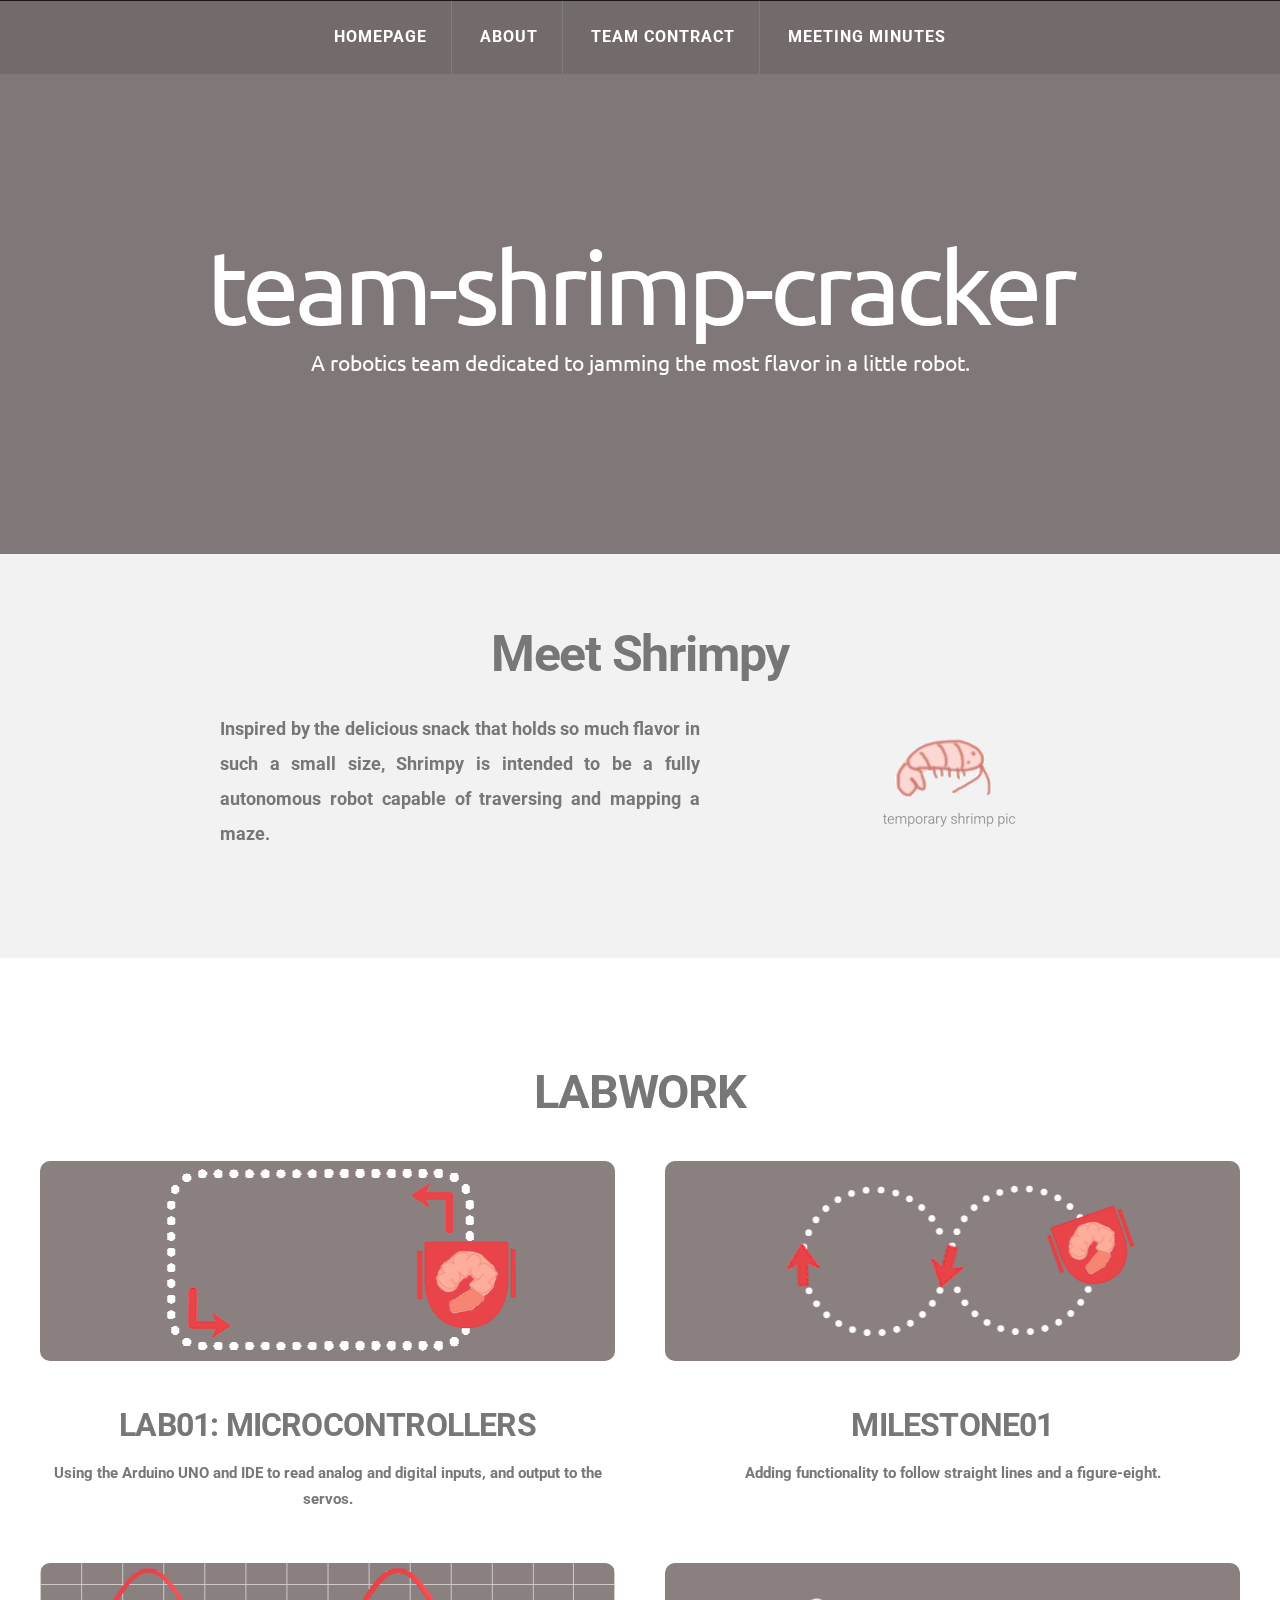
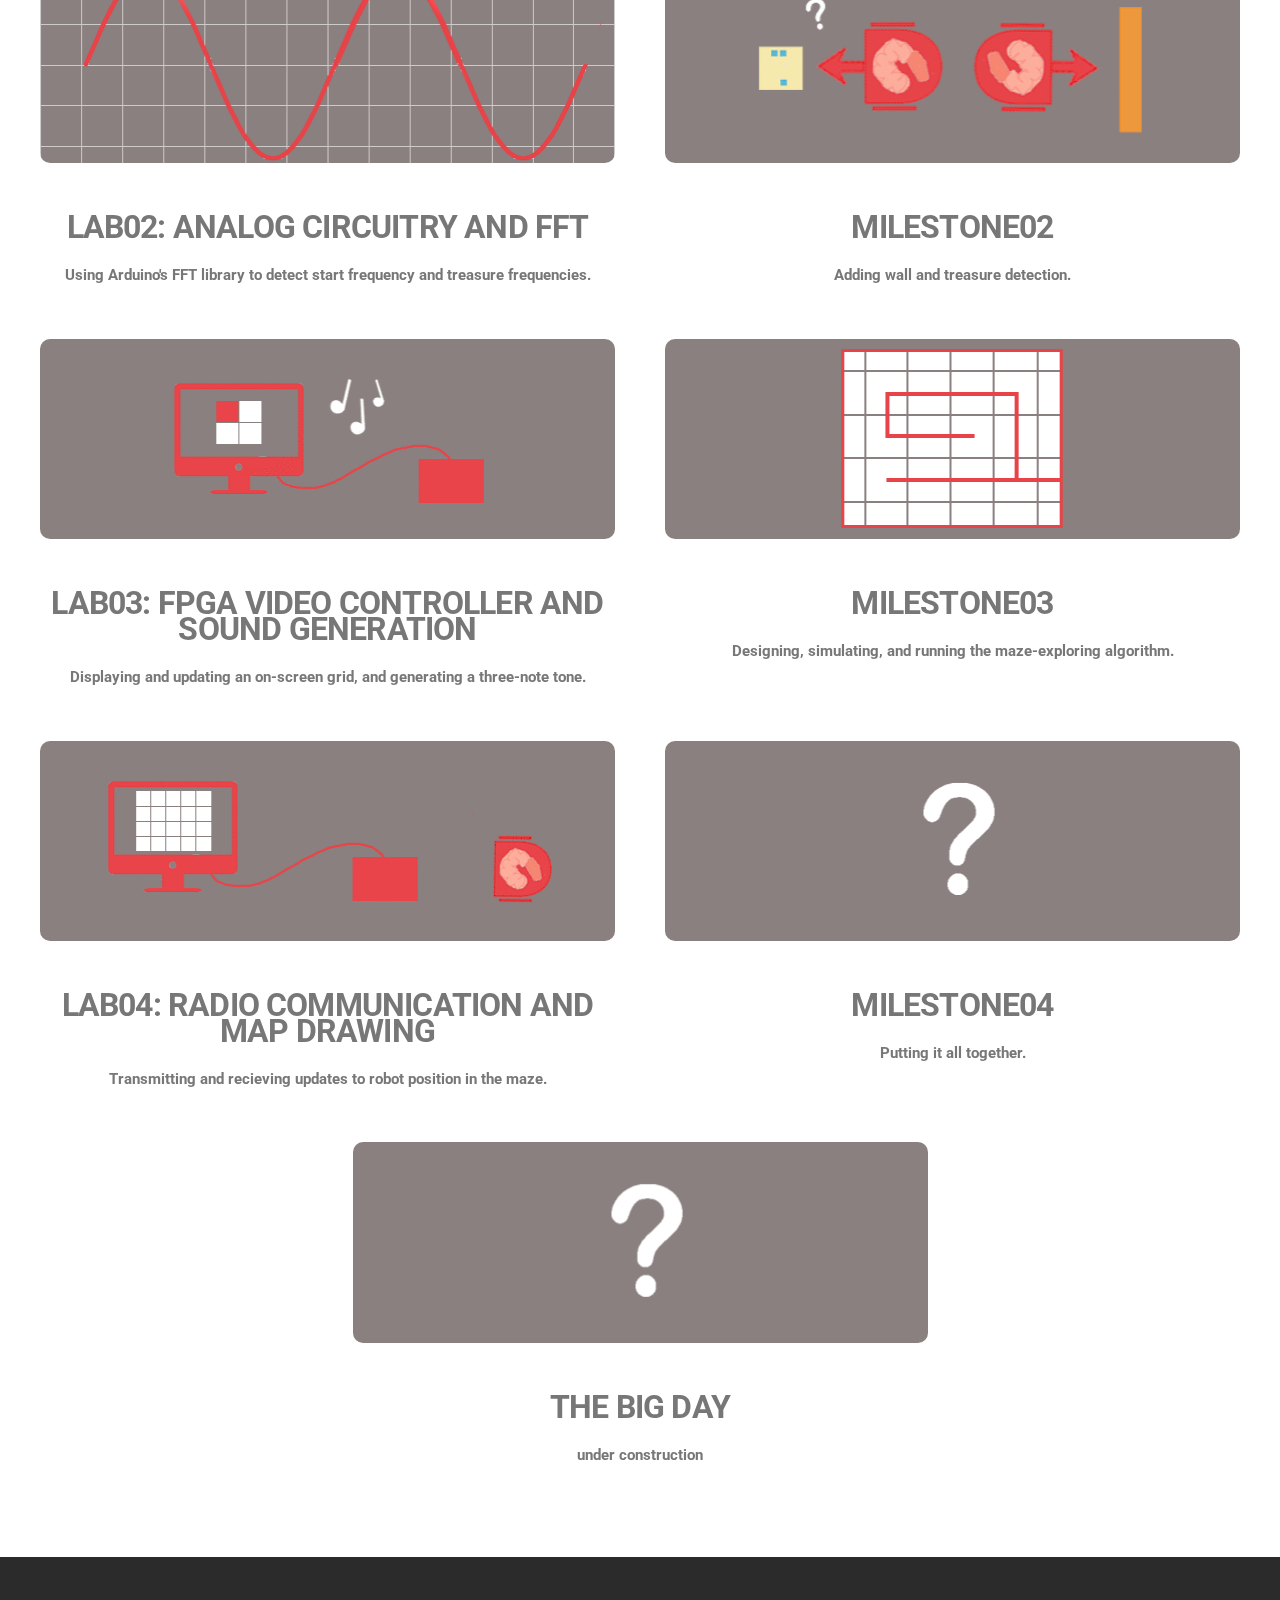
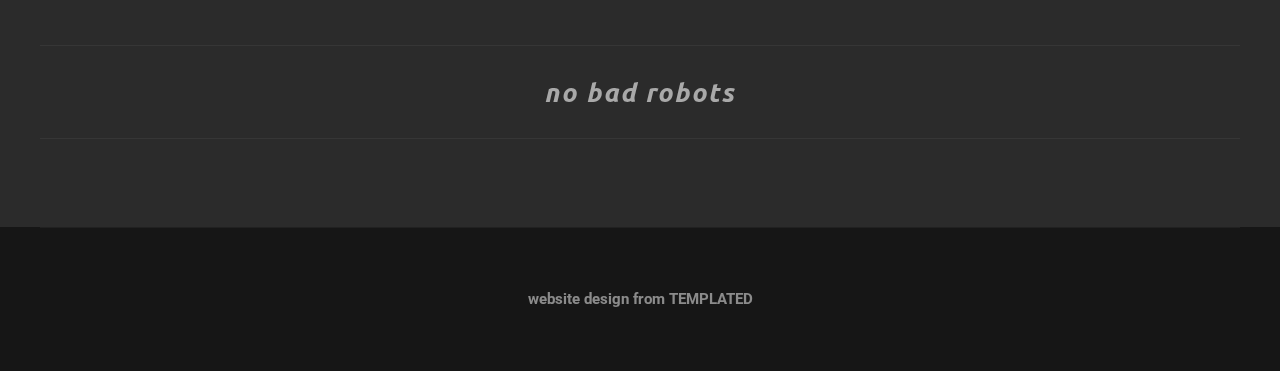
==== commit 187e0993: "updates to footers n stuff" ====
--- a/index.html
+++ b/index.html
@@ -125,9 +125,9 @@
                         <p>Transmitting and recieving updates to robot position in the maze.</p>
 					</section>				
 					<section class="6u">
-						<a href="nobody-home.html" class="image full"><img src="images/tbd.png" alt="" style="border-radius: 10px;"></a>
+						<a href="m04.html" class="image full"><img src="images/tbd.png" alt="" style="border-radius: 10px;"></a>
 						<header style="margin-bottom:0;">
-                            <a href="nobody-home.html"><h2>MILESTONE04</h2></a>
+                            <a href="m04.html"><h2>MILESTONE04</h2></a>
 						</header>
 						<p>Putting it all together.</p>
 					</section>				
@@ -155,22 +155,11 @@
 			</div>
 		</div>
 
-	<!-- Footer -->
-		<div id="footer">
-			<div class="container">
-				<section>
-					<header>
-						<h2></h2>
-                        <span class="byline">Check out the <a href="https://cei-lab.github.io/ece3400/">ECE3400 website</a>!</span>
-					</header>
-				</section>
-			</div>
-		</div>
-
 	<!-- Copyright -->
 		<div id="copyright">
 			<div class="container">
-				website design from <a href="http://templated.co">TEMPLATED</a>  
+				website design from <a href="http://templated.co">TEMPLATED</a>
+                <br>
 			</div>
 		</div>
 
--- a/css/style.css
+++ b/css/style.css
@@ -292,6 +292,24 @@
 		color: #FFF !important;
 	}
 
+    img.code {
+        border: 2px solid #34b597;
+    }
+    div.grey {
+        background-color: #f2f2f2;
+        padding: 3%; 
+    }
+    div.white {
+        padding: 3%;
+    }
+    pre {
+        font-family: 'Courier'; 
+        font-size: 85%; 
+        margin-left: 10%; 
+        margin-top: -30px; 
+        margin-bottom: -40px;
+    }
+
 /*********************************************************************************/
 /* Social Icon Styles                                                            */
 /*********************************************************************************/
